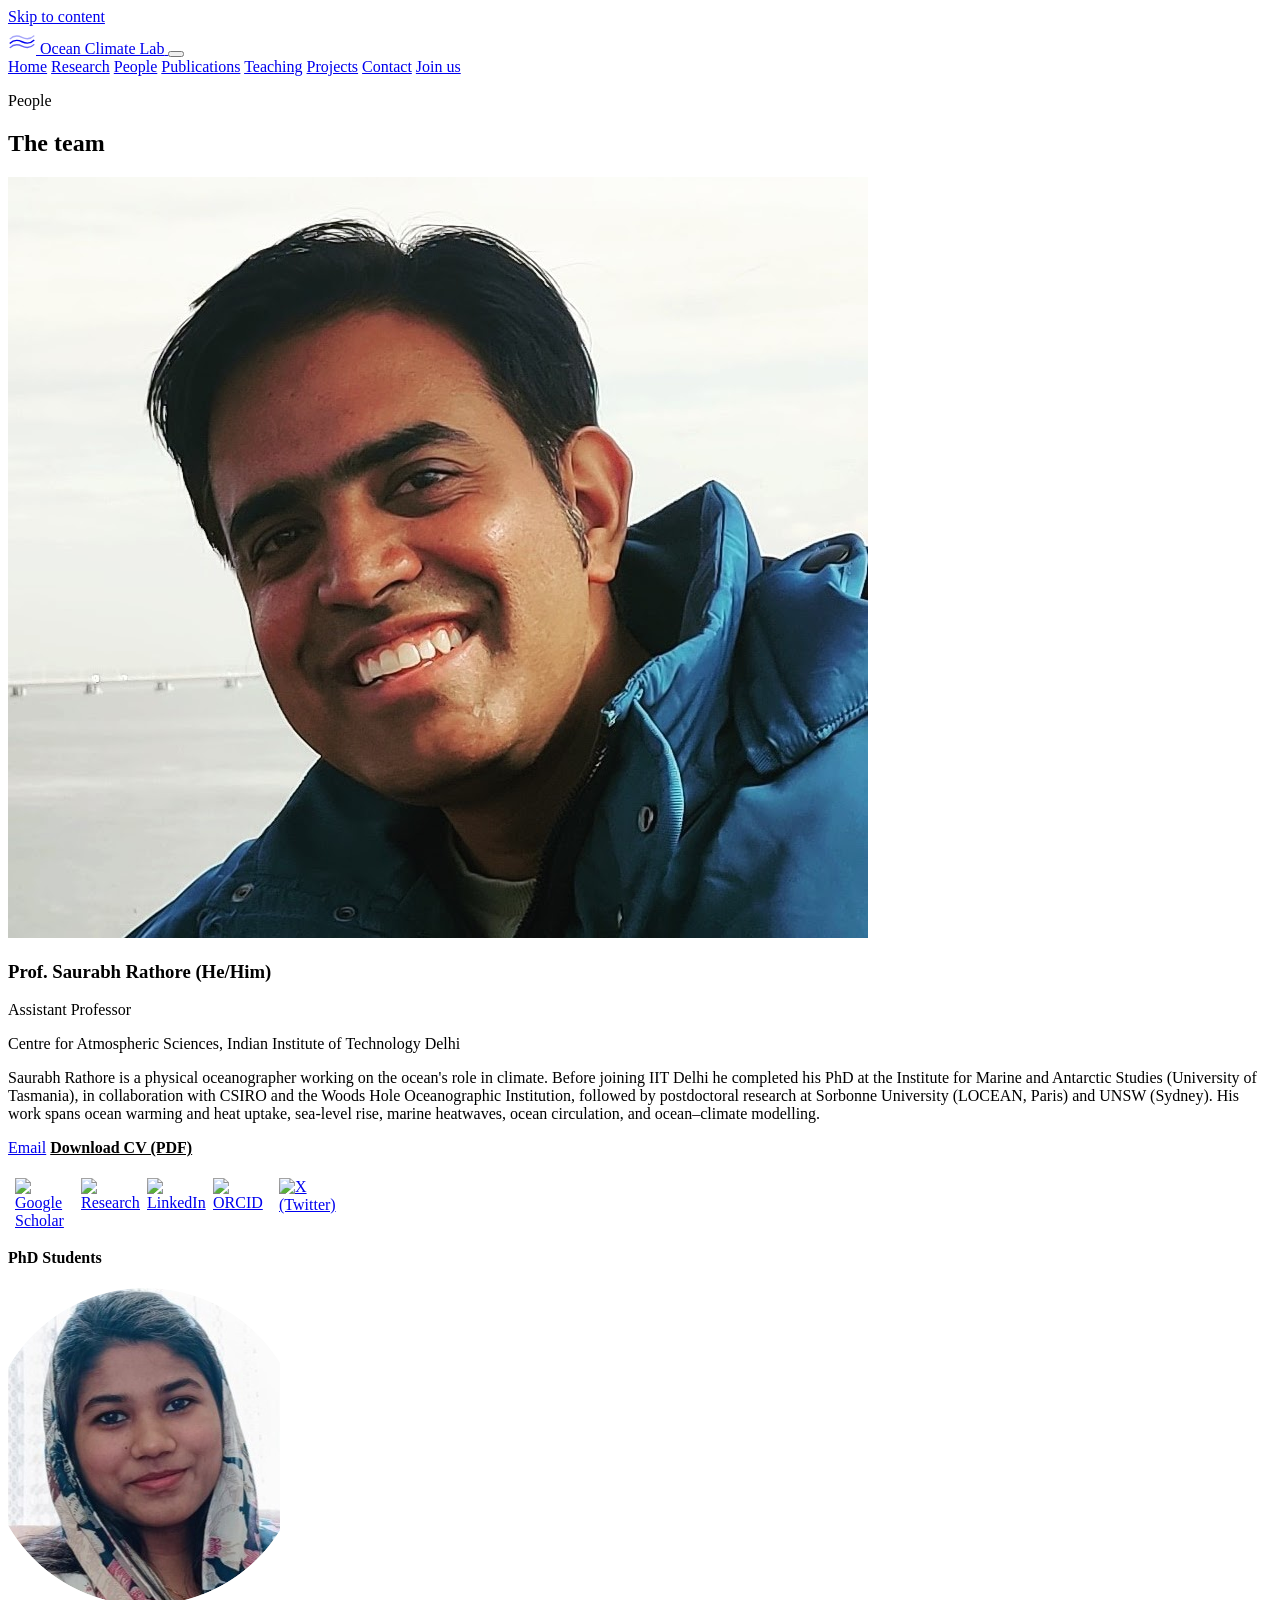
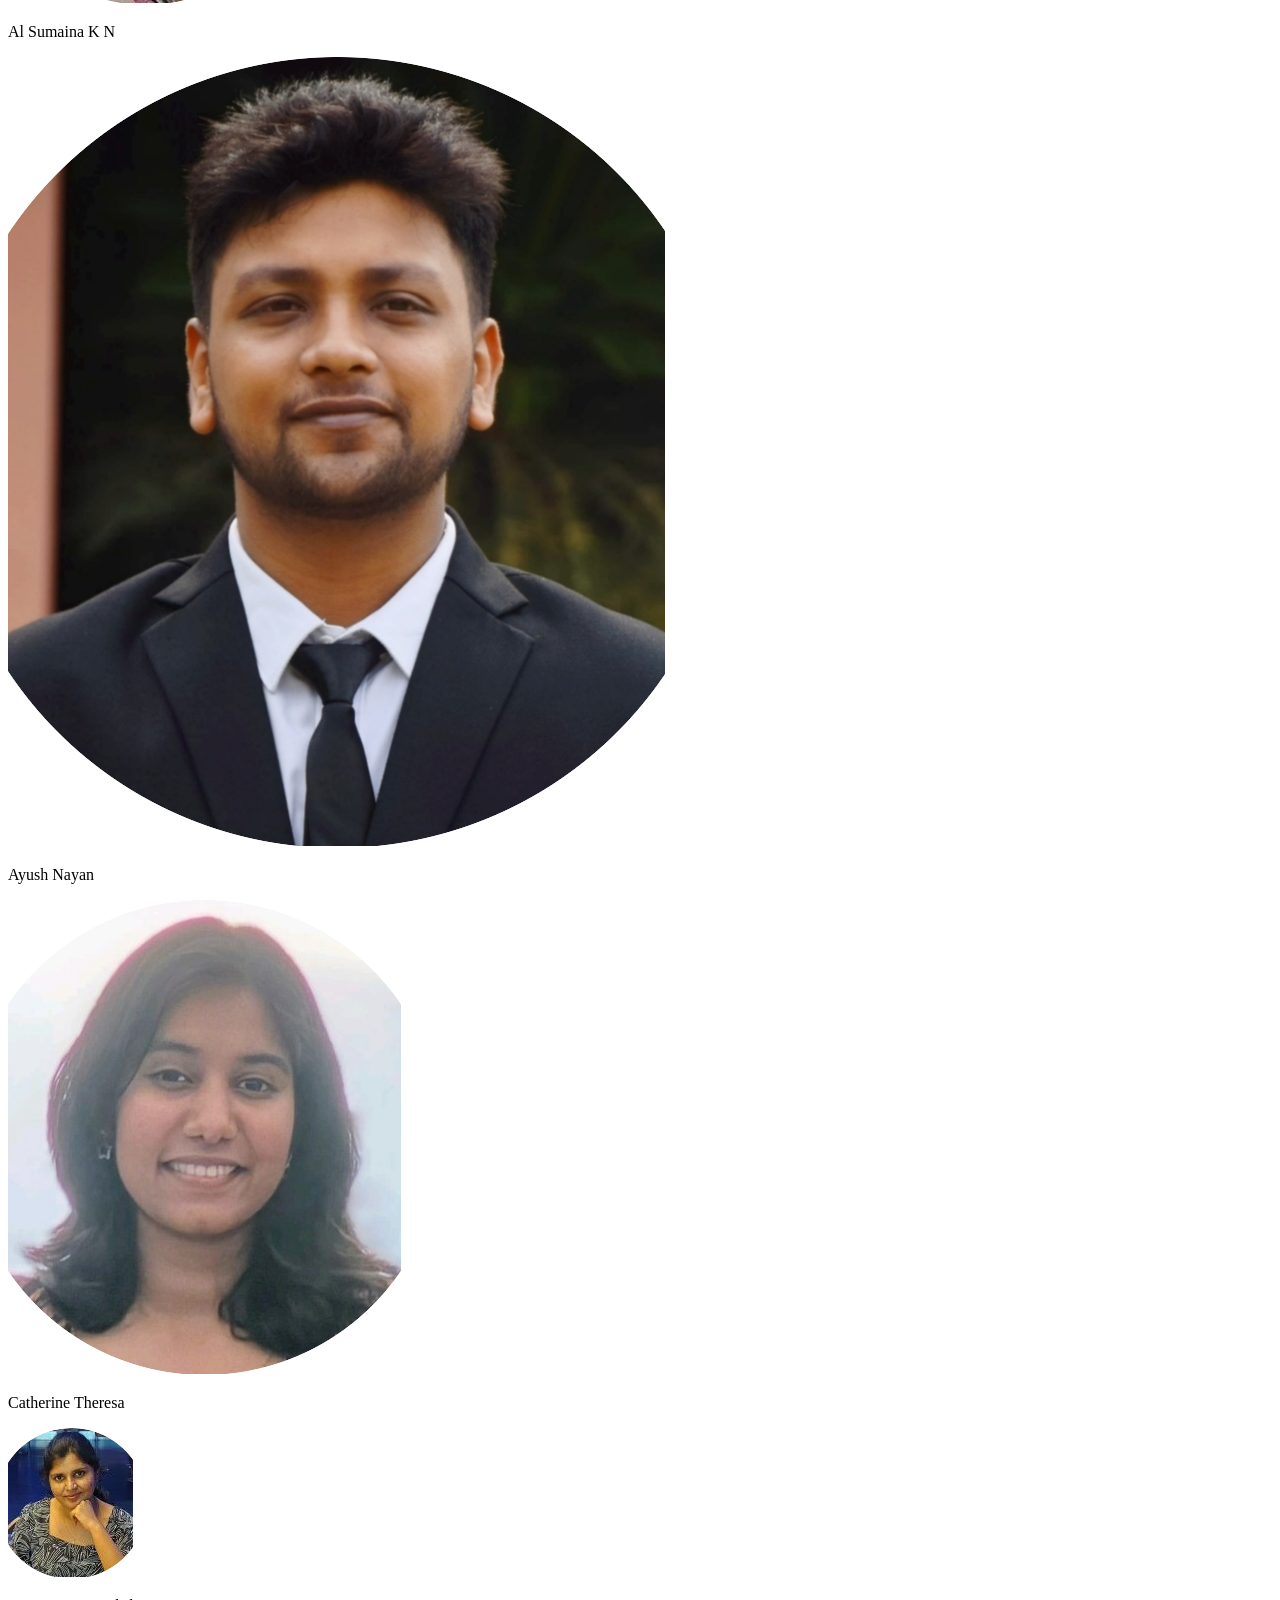
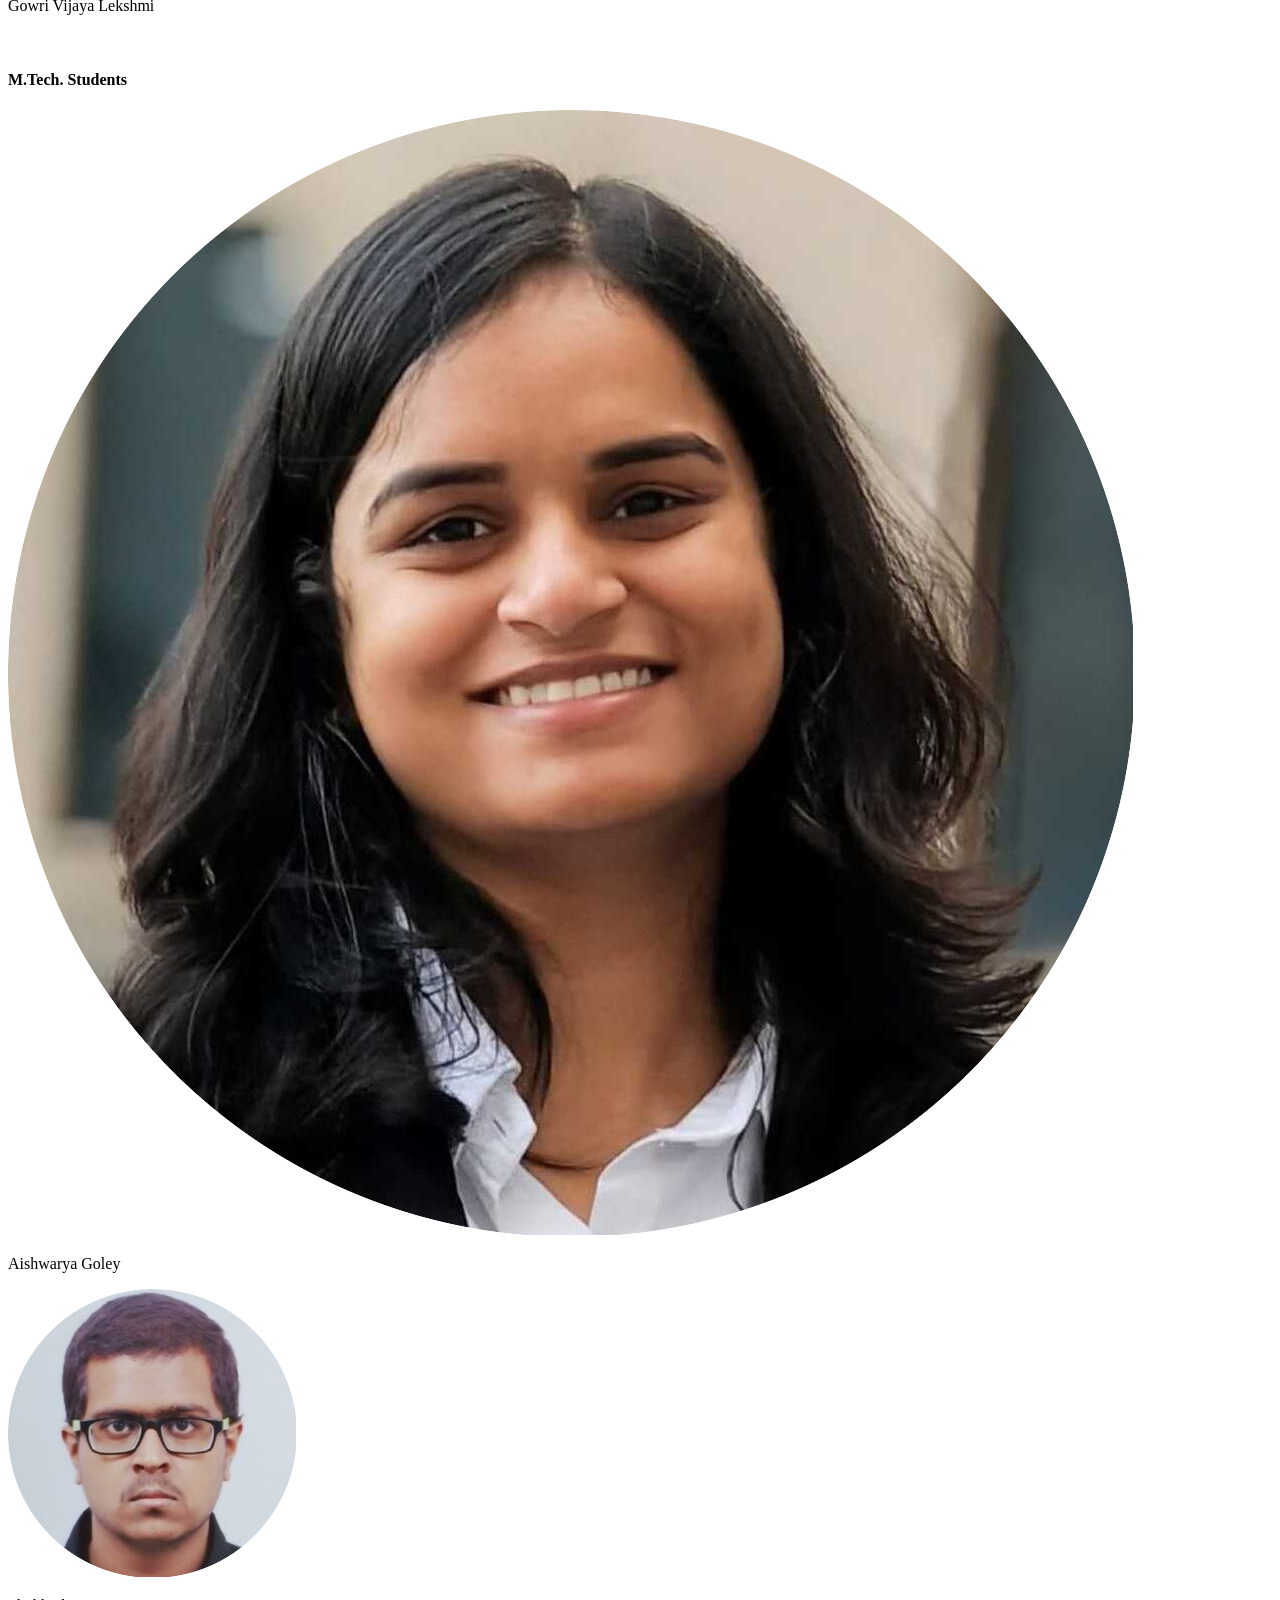
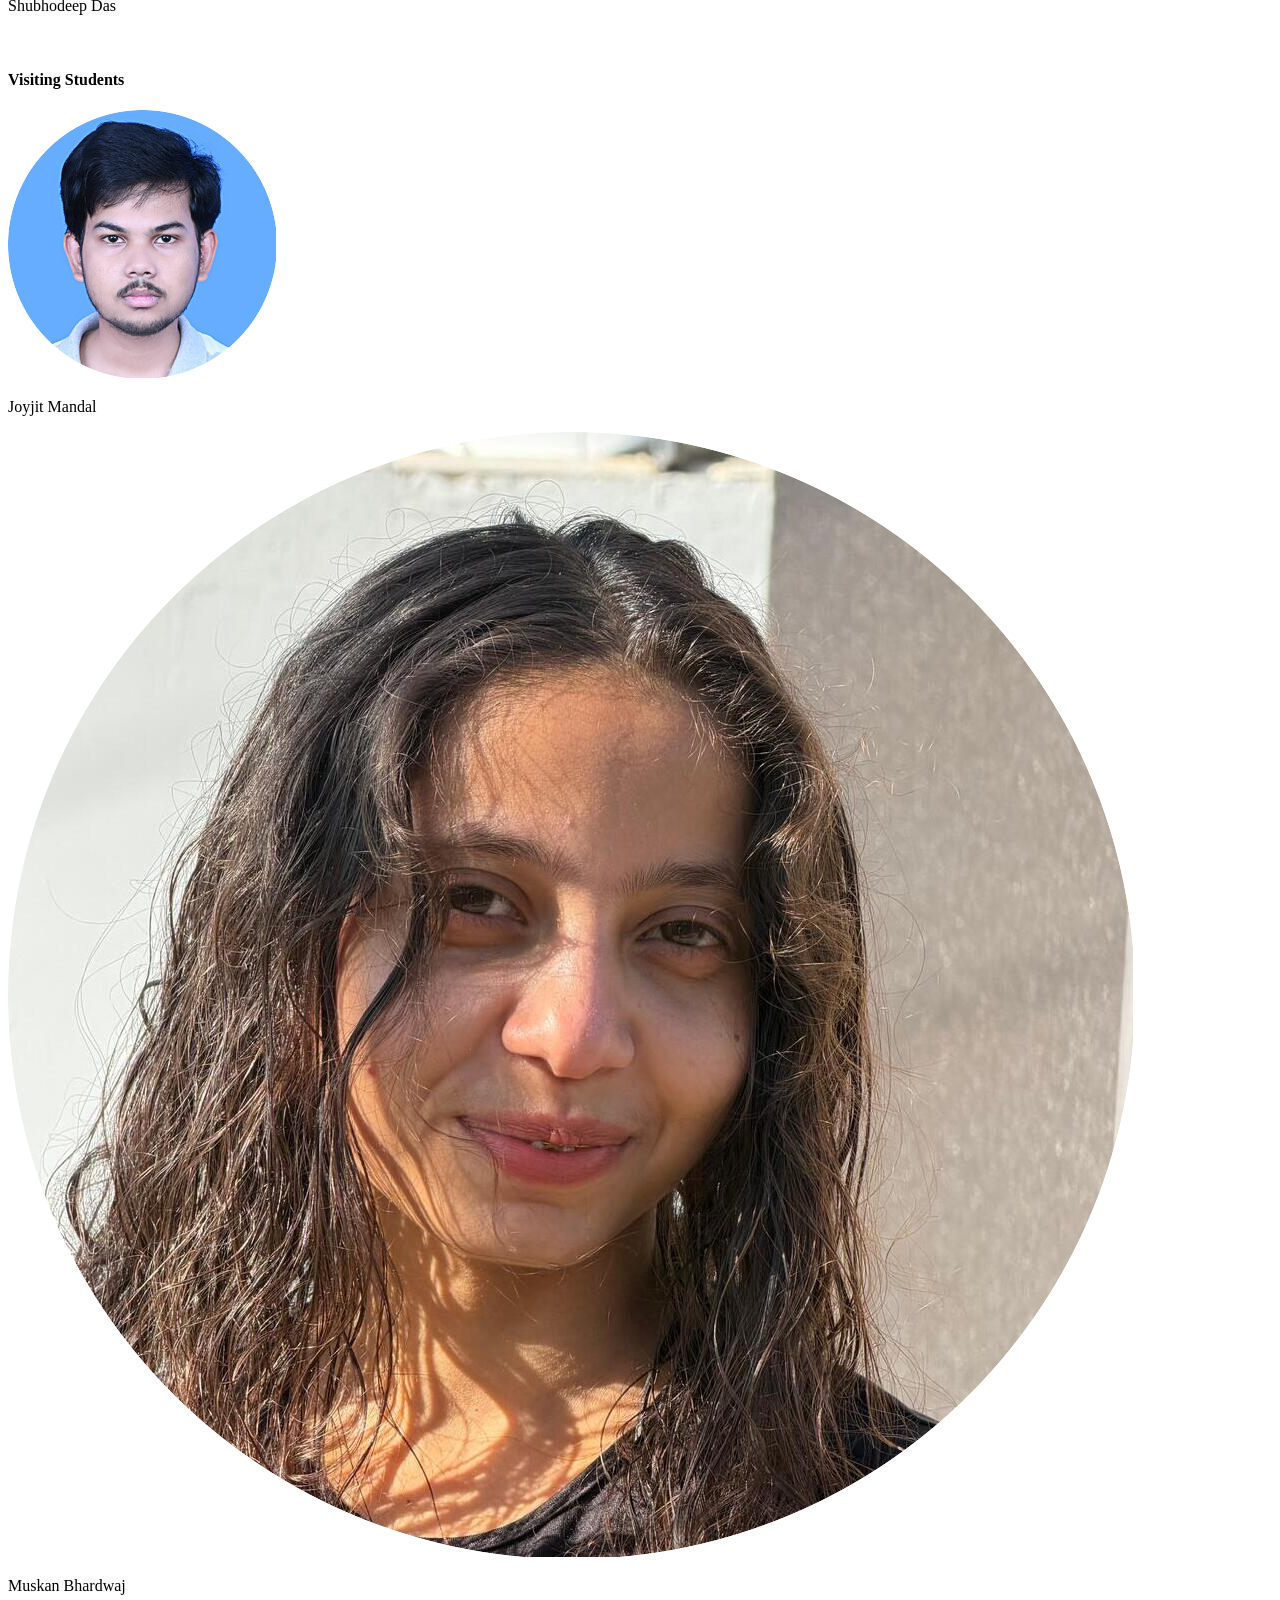
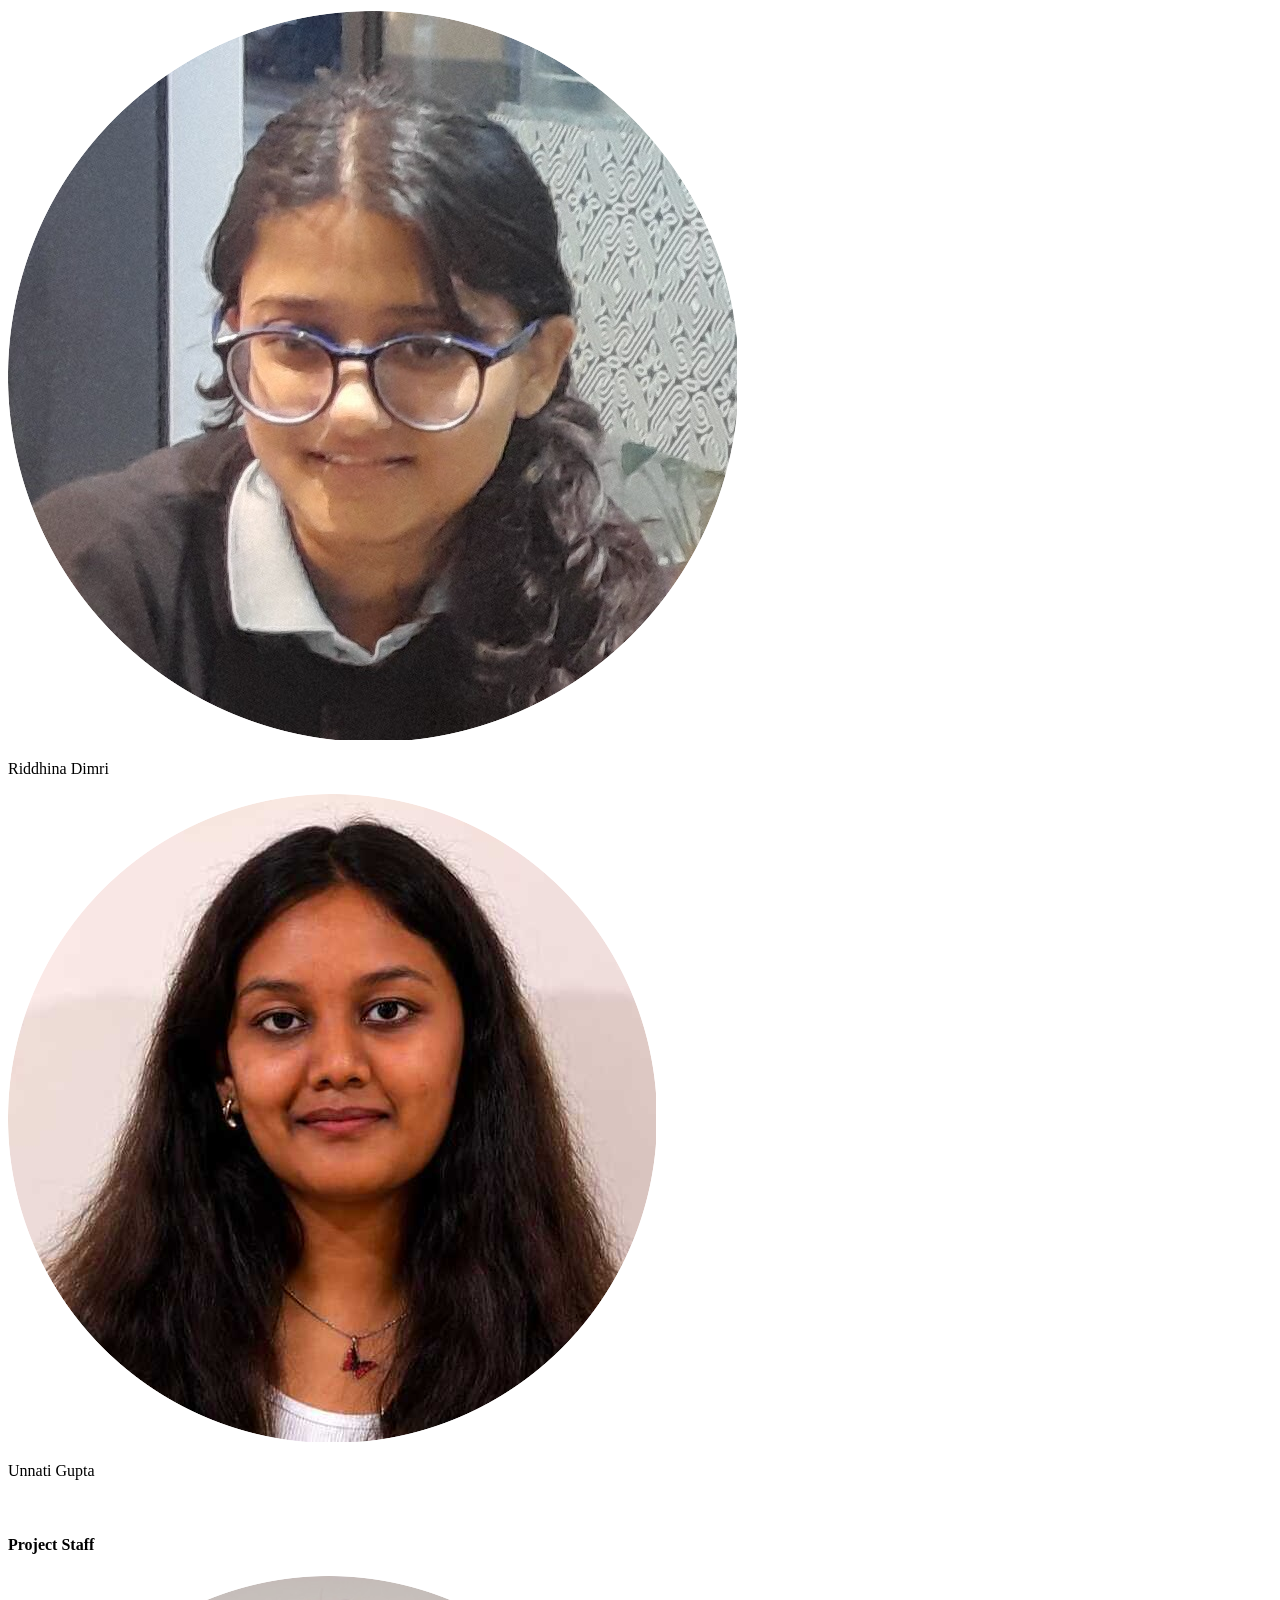
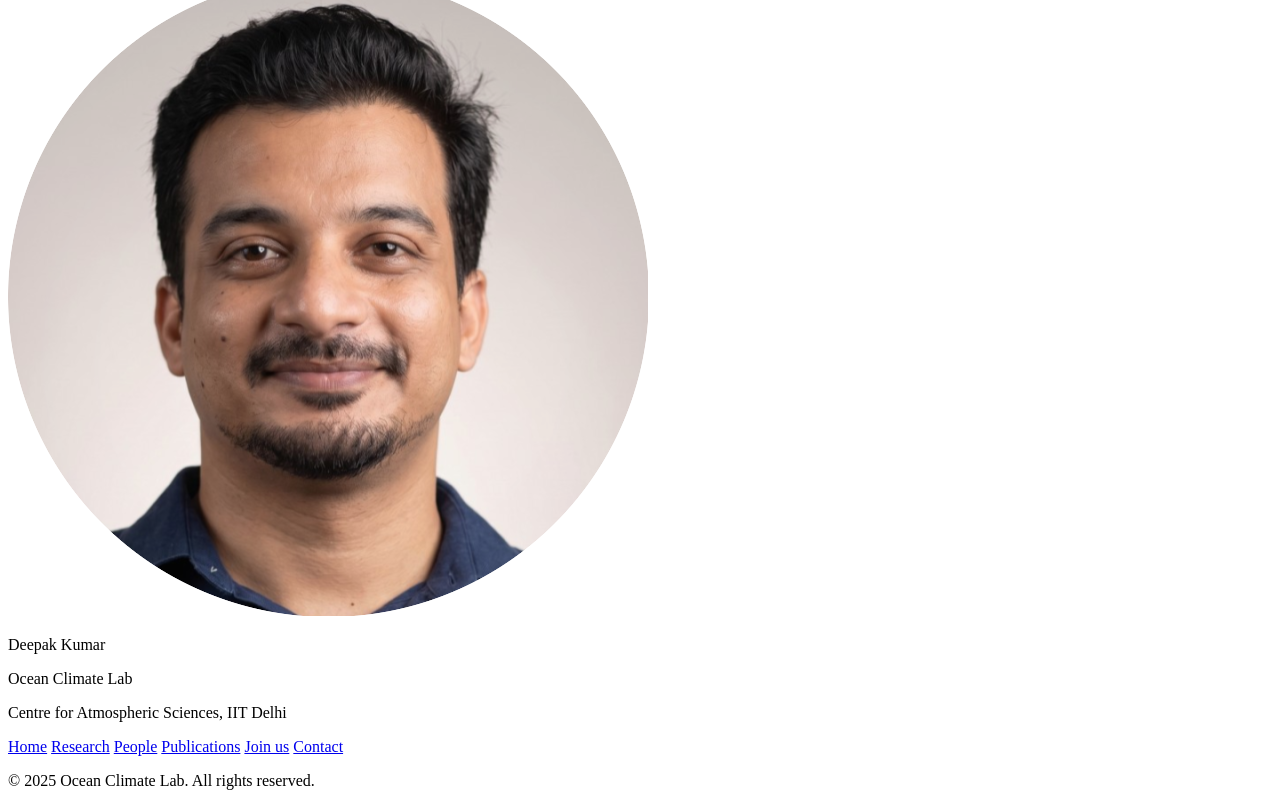
==== people.html @ 224e37ed "Update people.html" ====
<!DOCTYPE html>
<html lang="en">
<head>
  <meta charset="UTF-8" />
  <meta name="viewport" content="width=device-width, initial-scale=1.0" />
  <title>People — Ocean Climate Lab</title>
  <meta name="description" content="The Ocean Climate Lab at the Centre for Atmospheric Sciences, IIT Delhi, studies ocean warming, sea-level rise, circulation, marine heatwaves, and the ocean's role in a changing climate." />

  <!-- Social preview -->
  <meta property="og:title" content="Ocean Climate Lab" />
  <meta property="og:description" content="Studying the global ocean and its role in a changing climate." />
  <meta property="og:type" content="website" />

  <!-- Fonts -->
  <link rel="preconnect" href="https://fonts.googleapis.com" />
  <link rel="preconnect" href="https://fonts.gstatic.com" crossorigin />
  <link href="https://fonts.googleapis.com/css2?family=Space+Grotesk:wght@400;500;600;700&family=Inter:wght@400;500;600&family=Space+Mono:wght@400;700&display=swap" rel="stylesheet" />

  <link rel="stylesheet" href="style.css" />
  <script>document.documentElement.classList.add('js');</script>
  <style>
    /* PI social / research profile icons */
    .pi__social{ display:flex; flex-wrap:wrap; gap:10px; margin-top:14px; }
    .pi__social a{ width:42px; height:42px; border-radius:10px; border:1px solid var(--c-line);
      background:#fff; display:grid; place-items:center; padding:7px;
      transition:transform .15s ease, border-color .2s ease, box-shadow .2s ease; }
    .pi__social a:hover{ transform:translateY(-2px); border-color:var(--c-current);
      box-shadow:0 8px 18px -10px rgba(8,34,48,.45); }
    .pi__social img{ width:100%; height:100%; object-fit:contain; display:block; }
    .pill--cv{ background:var(--c-foam); border-color:var(--c-current); color:var(--c-ocean); font-weight:600; }
  </style>
</head>
<body>
  <a class="skip-link" href="#main">Skip to content</a>

  <!-- ============ NAV ============ -->
  <header class="nav" id="nav">
    <div class="nav__inner">
      <a class="brand" href="index.html" aria-label="Ocean Climate Lab home">
        <span class="brand__mark" aria-hidden="true">
          <svg viewBox="0 0 32 32" width="28" height="28">
            <path d="M2 20 Q8 14 16 18 T30 16" fill="none" stroke="currentColor" stroke-width="1.6"/>
            <path d="M2 25 Q8 19 16 23 T30 21" fill="none" stroke="currentColor" stroke-width="1.6" opacity="0.6"/>
            <path d="M2 15 Q8 9 16 13 T30 11" fill="none" stroke="currentColor" stroke-width="1.6" opacity="0.35"/>
          </svg>
        </span>
        <span class="brand__text">Ocean Climate Lab</span>
      </a>

      <button class="nav__toggle" id="navToggle" aria-expanded="false" aria-controls="navMenu" aria-label="Open menu">
        <span></span><span></span><span></span>
      </button>

      <nav class="nav__menu" id="navMenu" aria-label="Primary">
        <a href="index.html">Home</a>
        <a href="research.html">Research</a>
        <a href="people.html" class="is-active" aria-current="page">People</a>
        <a href="publications.html">Publications</a>
        <a href="teaching.html">Teaching</a>
        <a href="projects.html">Projects</a>
        <a href="contact.html">Contact</a>
        <a href="join.html" class="nav__cta">Join us</a>
      </nav>
    </div>
  </header>

  <main id="main">

    <!-- ============ PEOPLE ============ -->
    <section class="section" id="people">
      <div class="container">
        <div class="section__head reveal">
          <p class="eyebrow">People</p>
          <h2 class="section__title">The team</h2>
        </div>

        <!-- Principal Investigator -->
        <div class="pi reveal">
          <div class="pi__photo">
            <img src="images/Saurabh-Rathore.jpg" alt="Prof. Saurabh Rathore">
          </div>
          <div class="pi__body">
            <h3 class="pi__name">Prof. Saurabh Rathore <span class="pi__pronouns">(He/Him)</span></h3>
            <p class="pi__role">Assistant Professor</p>
            <p class="pi__aff">Centre for Atmospheric Sciences, Indian Institute of Technology Delhi</p>
            <p class="pi__bio">
              Saurabh Rathore is a physical oceanographer working on the ocean's role in climate.
              Before joining IIT Delhi he completed his PhD at the Institute for Marine and Antarctic
              Studies (University of Tasmania), in collaboration with CSIRO and the Woods Hole
              Oceanographic Institution, followed by postdoctoral research at Sorbonne University
              (LOCEAN, Paris) and UNSW (Sydney). His work spans ocean warming and heat uptake,
              sea-level rise, marine heatwaves, ocean circulation, and ocean–climate modelling.
            </p>
            <div class="pi__links">
              <a class="pill" href="mailto:srathore@iitd.ac.in">Email</a>
              <a class="pill pill--cv" href="Mycv/Saurabh-Rathore-CV.pdf" target="_blank" rel="noopener">Download CV (PDF)</a>
            </div>
            <div class="pi__social">
              <a href="https://scholar.google.com/citations?user=Mov2n_oAAAAJ&amp;hl=en" target="_blank" rel="noopener" title="Google Scholar" aria-label="Google Scholar"><img src="logos/google-scholar.png" alt="Google Scholar"></a>
              <a href="https://www.researchgate.net/profile/Saurabh-Rathore-2" target="_blank" rel="noopener" title="ResearchGate" aria-label="ResearchGate"><img src="logos/researchgate.png" alt="ResearchGate"></a>
              <a href="https://www.linkedin.com/in/saurabh-rathore-08287579/" target="_blank" rel="noopener" title="LinkedIn" aria-label="LinkedIn"><img src="logos/linkedin.jpg" alt="LinkedIn"></a>
              <a href="https://orcid.org/0000-0001-6677-6838" target="_blank" rel="noopener" title="ORCID" aria-label="ORCID"><img src="logos/orcid.png" alt="ORCID"></a>
              <a href="https://x.com/Saurabh_climate" target="_blank" rel="noopener" title="X (Twitter)" aria-label="X (Twitter)"><img src="logos/twitter.png" alt="X (Twitter)"></a>
            </div>
          </div>
        </div>

        <!-- ====== PhD students ====== -->
        <div class="people-group reveal">
          <h4 class="people-group__title">PhD Students</h4>
          <div class="member-grid">
            <article class="member">
              <div class="member__photo"><img src="images/Al-Sumaina-KN.png" alt="Al Sumaina K N"></div>
              <p class="member__name">Al Sumaina K N</p>
            </article>
            <article class="member">
              <div class="member__photo"><img src="images/Ayush-Nayan.png" alt="Ayush Nayan"></div>
              <p class="member__name">Ayush Nayan</p>
            </article>
            <article class="member">
              <div class="member__photo"><img src="images/Catherine-Theresa.png" alt="Catherine Theresa"></div>
              <p class="member__name">Catherine Theresa</p>
            </article>
            <article class="member">
              <div class="member__photo"><img src="images/Gowri-Vijaya-Lekshmi.png" alt="Gowri Vijaya Lekshmi"></div>
              <p class="member__name">Gowri Vijaya Lekshmi</p>
            </article>
          </div>
        </div>

        <!-- ====== M.Tech. students ====== -->
        <div class="people-group reveal" style="margin-top: clamp(2.5rem, 5vw, 3.5rem);">
          <h4 class="people-group__title">M.Tech. Students</h4>
          <div class="member-grid">
            <article class="member">
              <div class="member__photo"><img src="images/Aishwarya-Goley.png" alt="Aishwarya Goley"></div>
              <p class="member__name">Aishwarya Goley</p>
            </article>
            <article class="member">
              <div class="member__photo"><img src="images/Shubhodeep-Das.png" alt="Shubhodeep Das"></div>
              <p class="member__name">Shubhodeep Das</p>
            </article>
          </div>
        </div>

        <!-- ====== Visiting ====== -->
        <div class="people-group reveal" style="margin-top: clamp(2.5rem, 5vw, 3.5rem);">
          <h4 class="people-group__title">Visiting Students</h4>
          <div class="member-grid">
            <article class="member">
              <div class="member__photo"><img src="images/Joyjit-Mandal.png" alt="Joyjit Mandal"></div>
              <p class="member__name">Joyjit Mandal</p>
            </article>
            <article class="member">
              <div class="member__photo"><img src="images/Muskan-Bhardwaj.png" alt="Muskan"></div>
              <p class="member__name">Muskan Bhardwaj</p>
            </article>
            <article class="member">
              <div class="member__photo"><img src="images/Riddhina-Dimri.png" alt="Riddhina Dimri"></div>
              <p class="member__name">Riddhina Dimri</p>
            </article>
            <article class="member">
              <div class="member__photo"><img src="images/Unnati-Gupta.png" alt="Unnati Gupta"></div>
              <p class="member__name">Unnati Gupta</p>
            </article>
          </div>
        </div>

        <!-- ====== Project staff ====== -->
        <div class="people-group reveal" style="margin-top: clamp(2.5rem, 5vw, 3.5rem);">
          <h4 class="people-group__title">Project Staff</h4>
          <div class="member-grid">
            <article class="member">
              <div class="member__photo"><img src="images/Deepak-Kumar.png" alt="Deepak Kumar"></div>
              <p class="member__name">Deepak Kumar</p>
            </article>
          </div>
        </div>
      </div>
    </section>
  </main>

  <!-- ============ FOOTER ============ -->
  <footer class="footer">
    <div class="container footer__inner">
      <div class="footer__brand">
        <span class="brand__text">Ocean Climate Lab</span>
        <p>Centre for Atmospheric Sciences, IIT Delhi</p>
      </div>
      <nav class="footer__links" aria-label="Footer">
        <a href="index.html">Home</a>
        <a href="research.html">Research</a>
        <a href="people.html">People</a>
        <a href="publications.html">Publications</a>
        <a href="join.html">Join us</a>
        <a href="contact.html">Contact</a>
      </nav>
    </div>
    <div class="container footer__legal">
      <p>&copy; <span id="year">2025</span> Ocean Climate Lab. All rights reserved.</p>
    </div>
  </footer>

  <script src="script.js"></script>
</body>
</html>
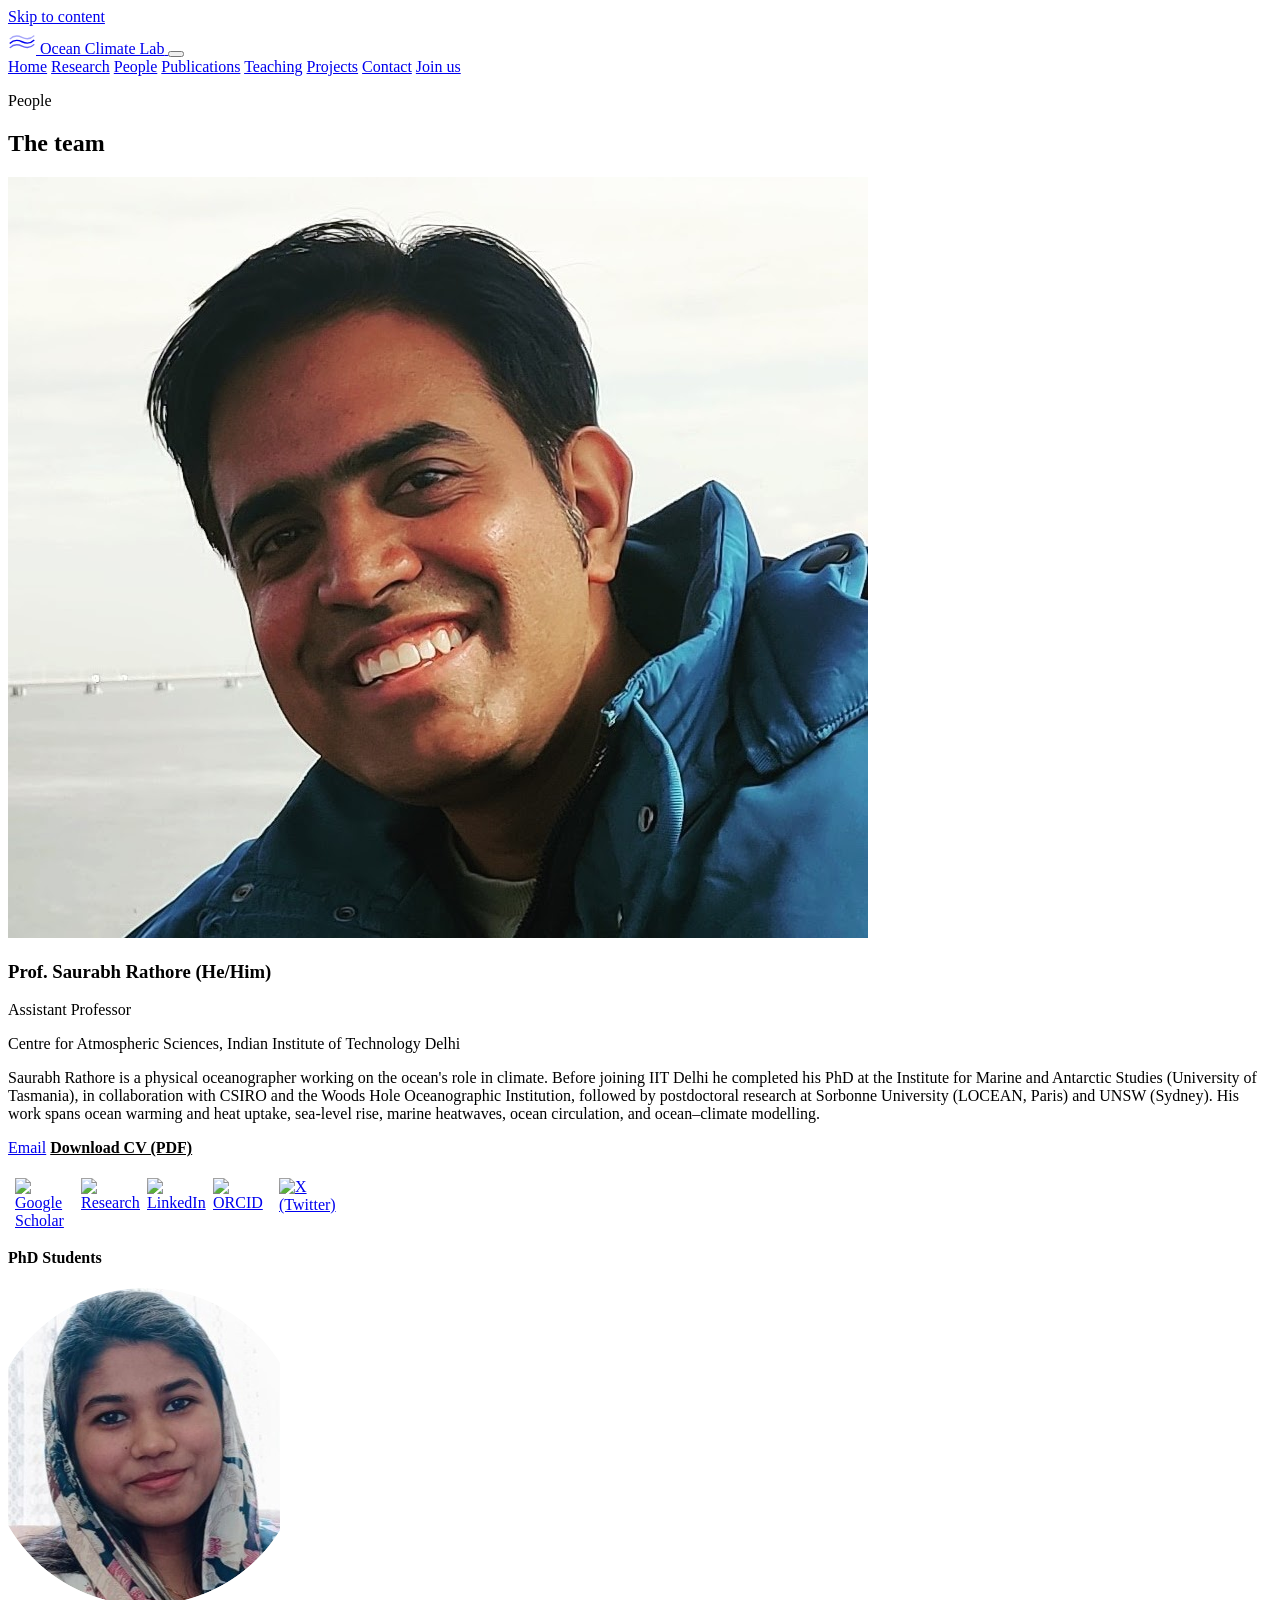
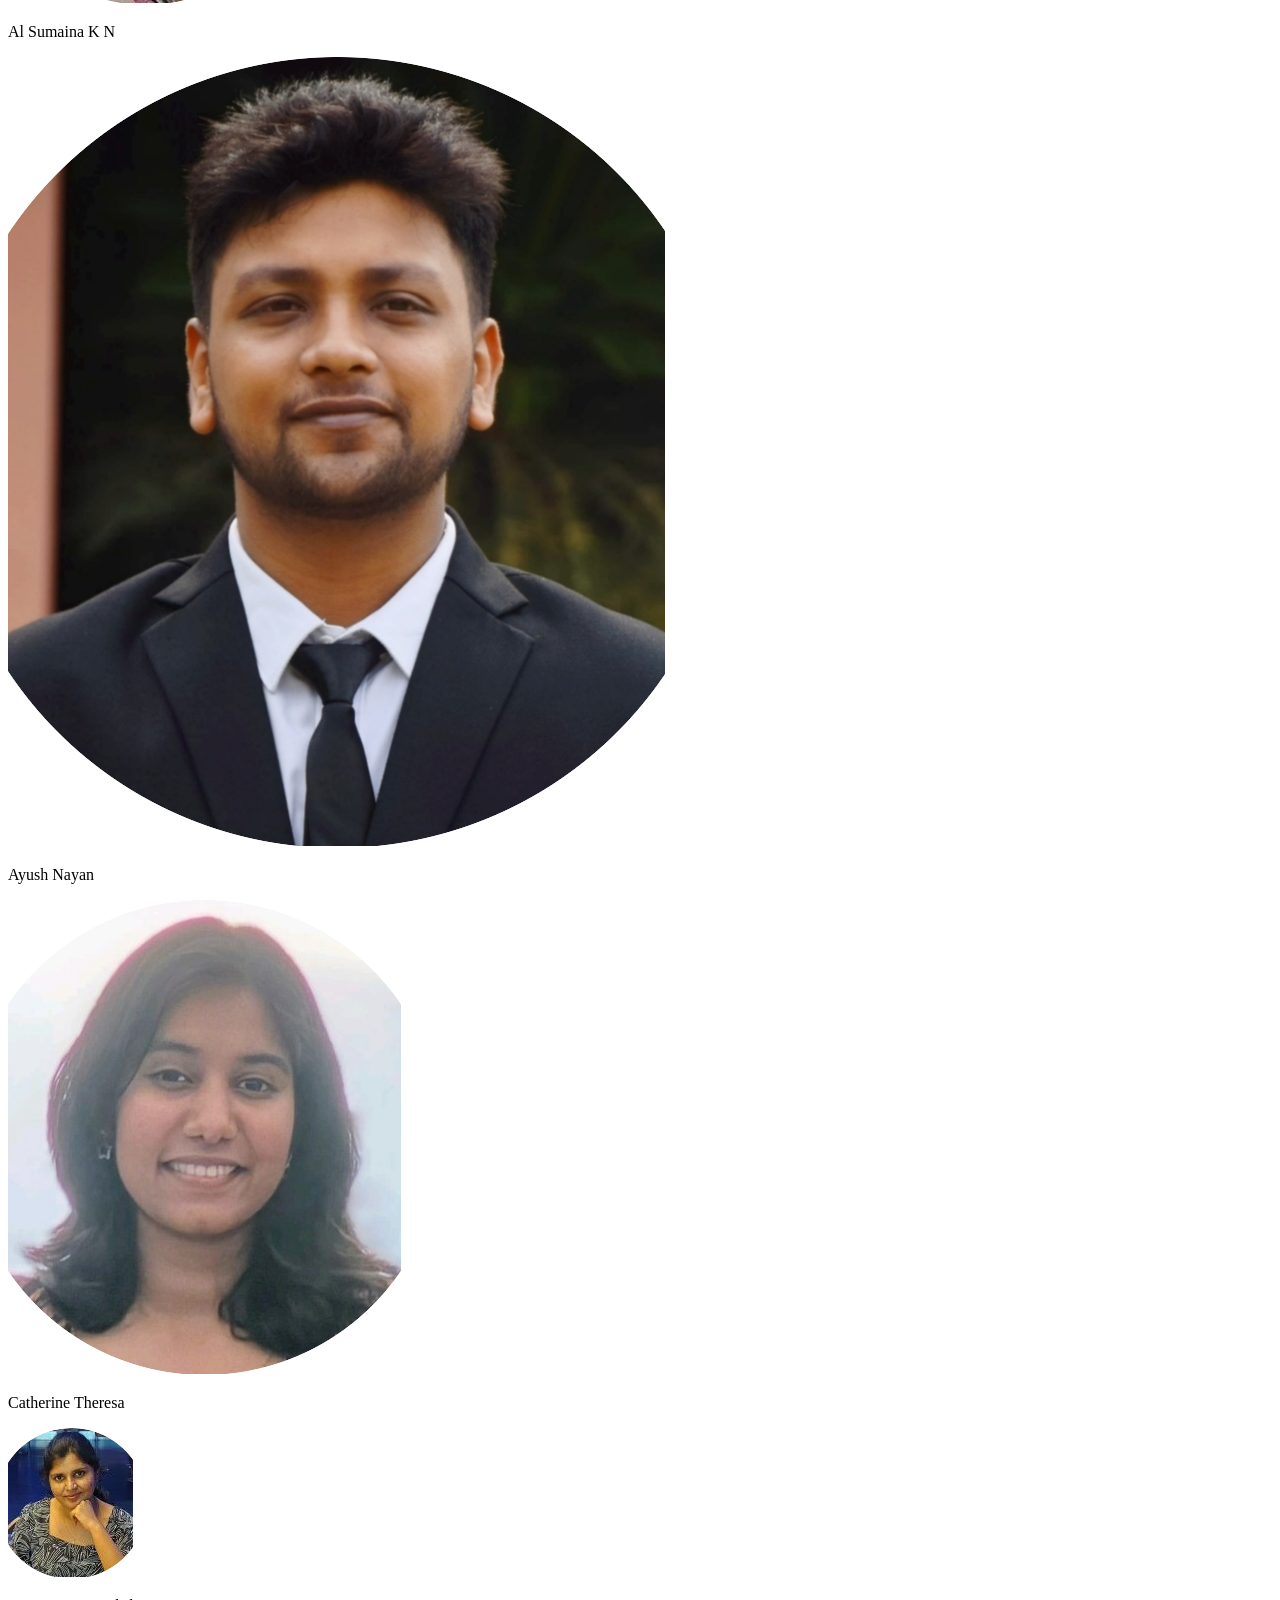
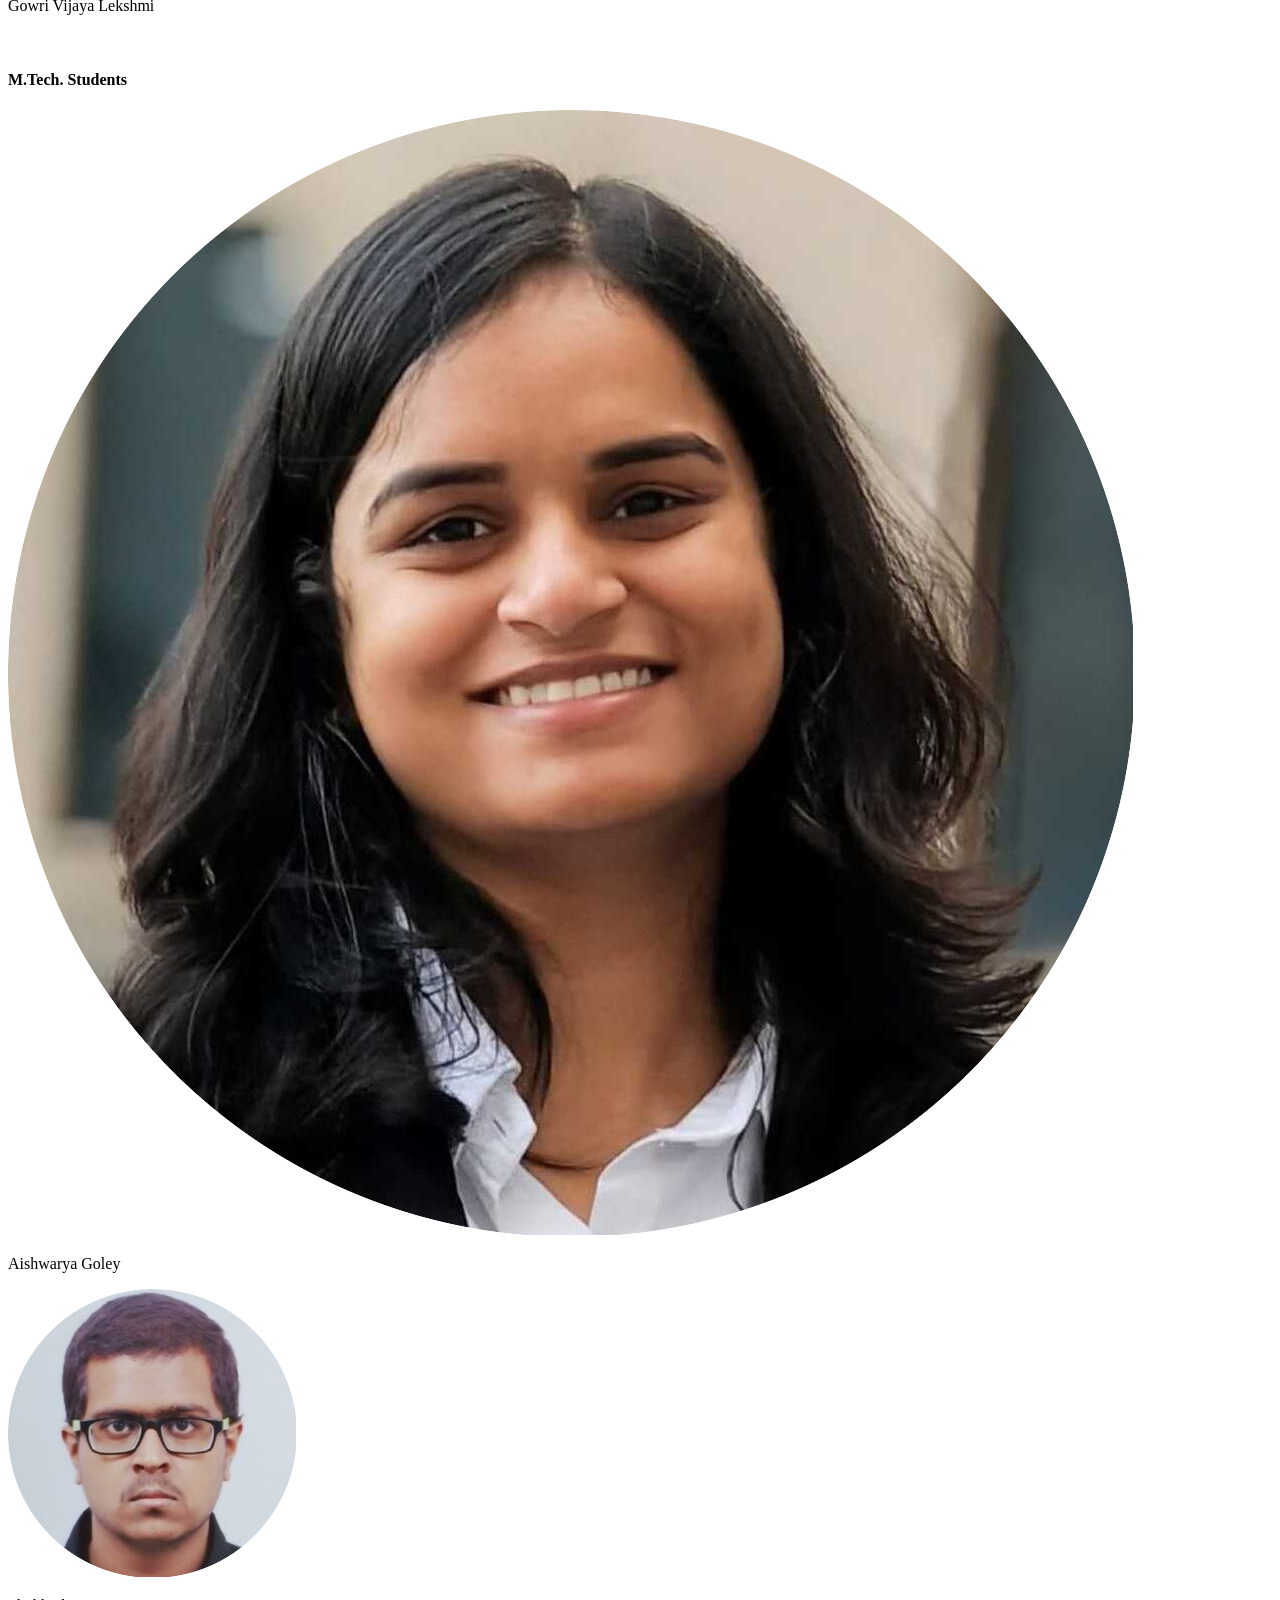
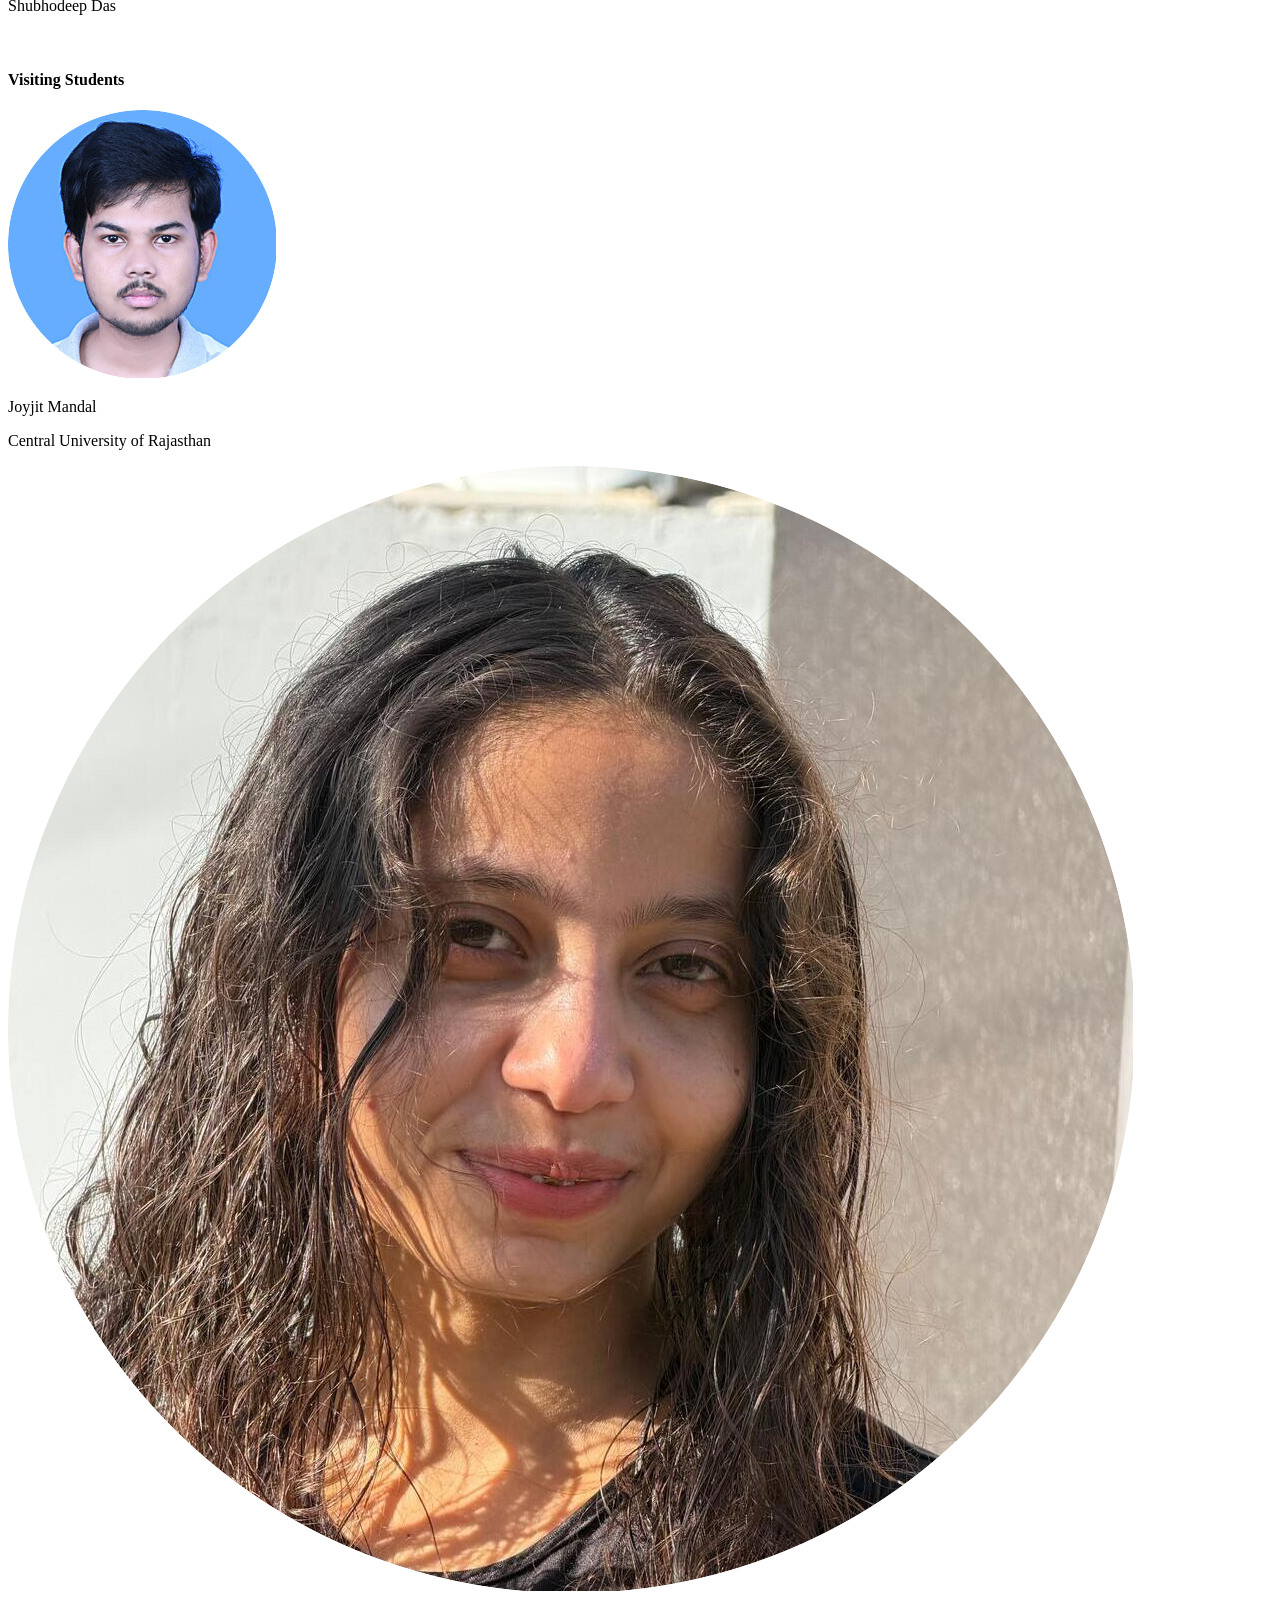
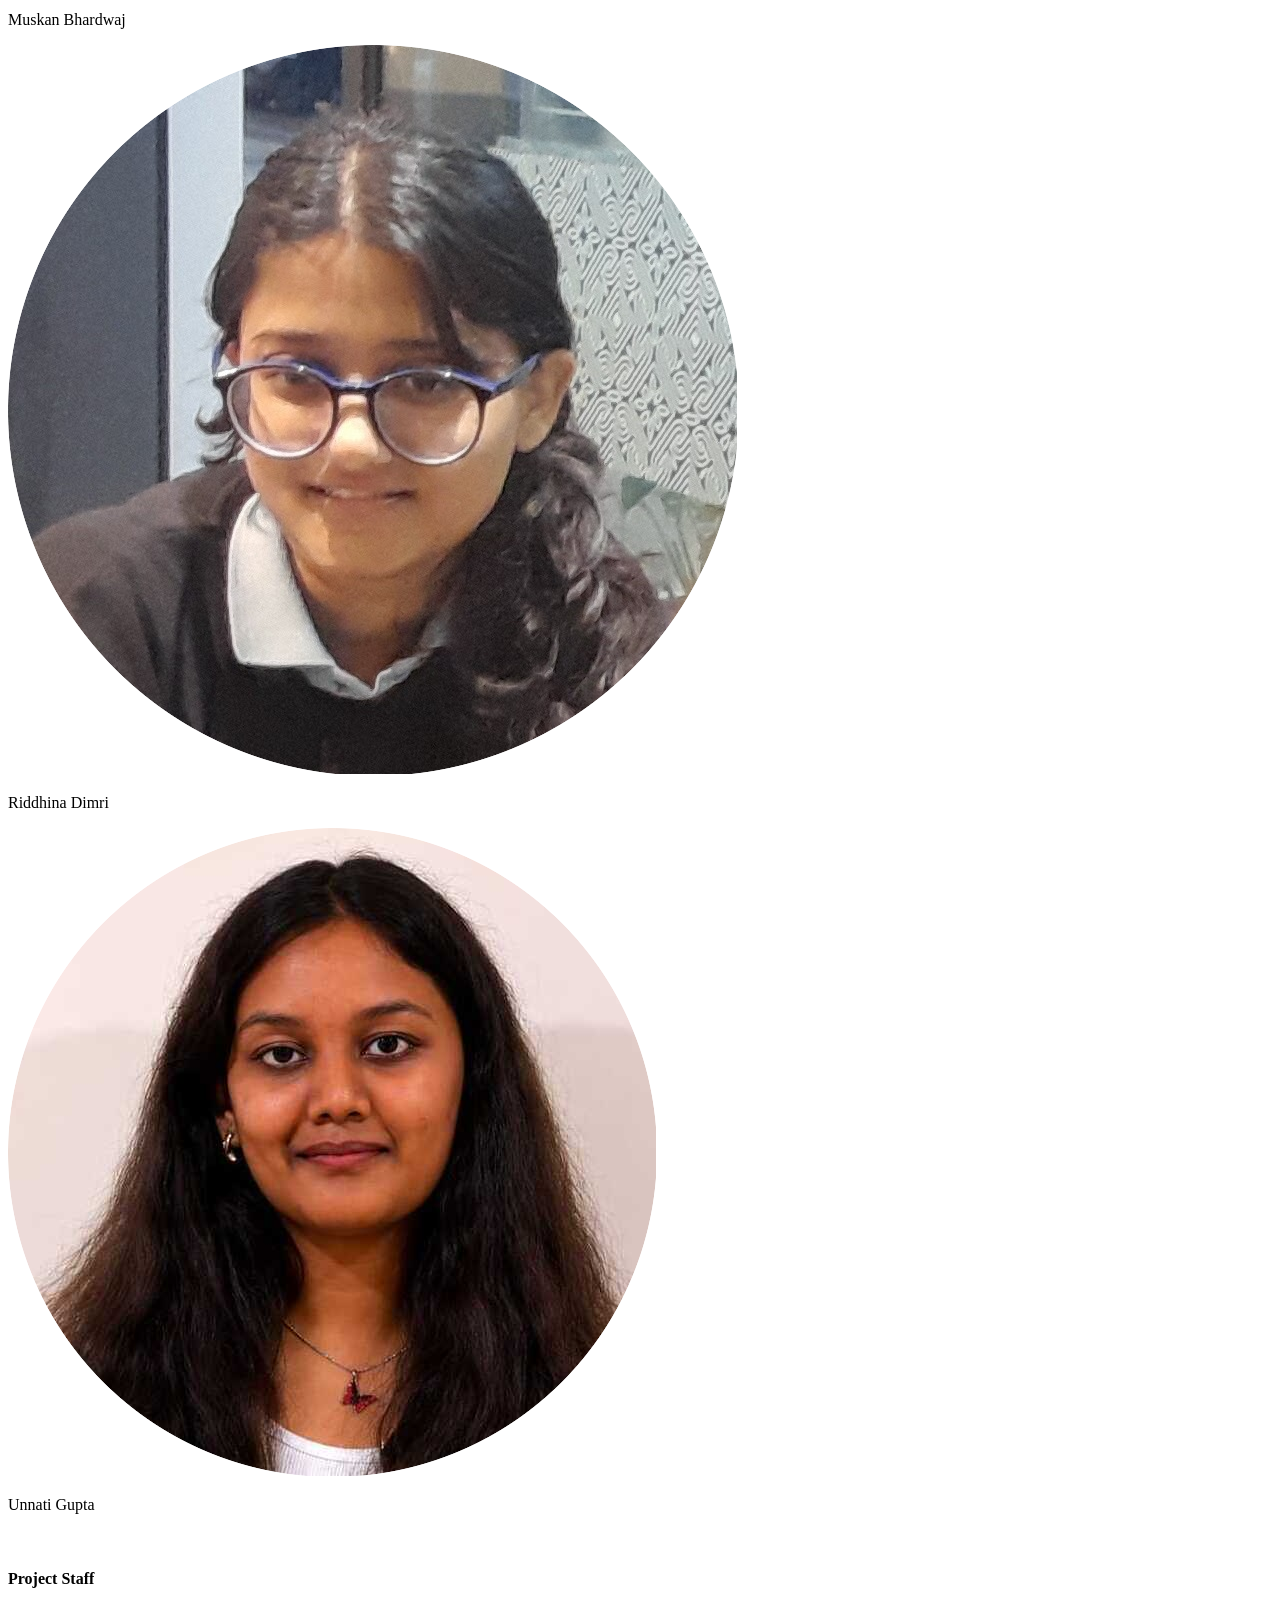
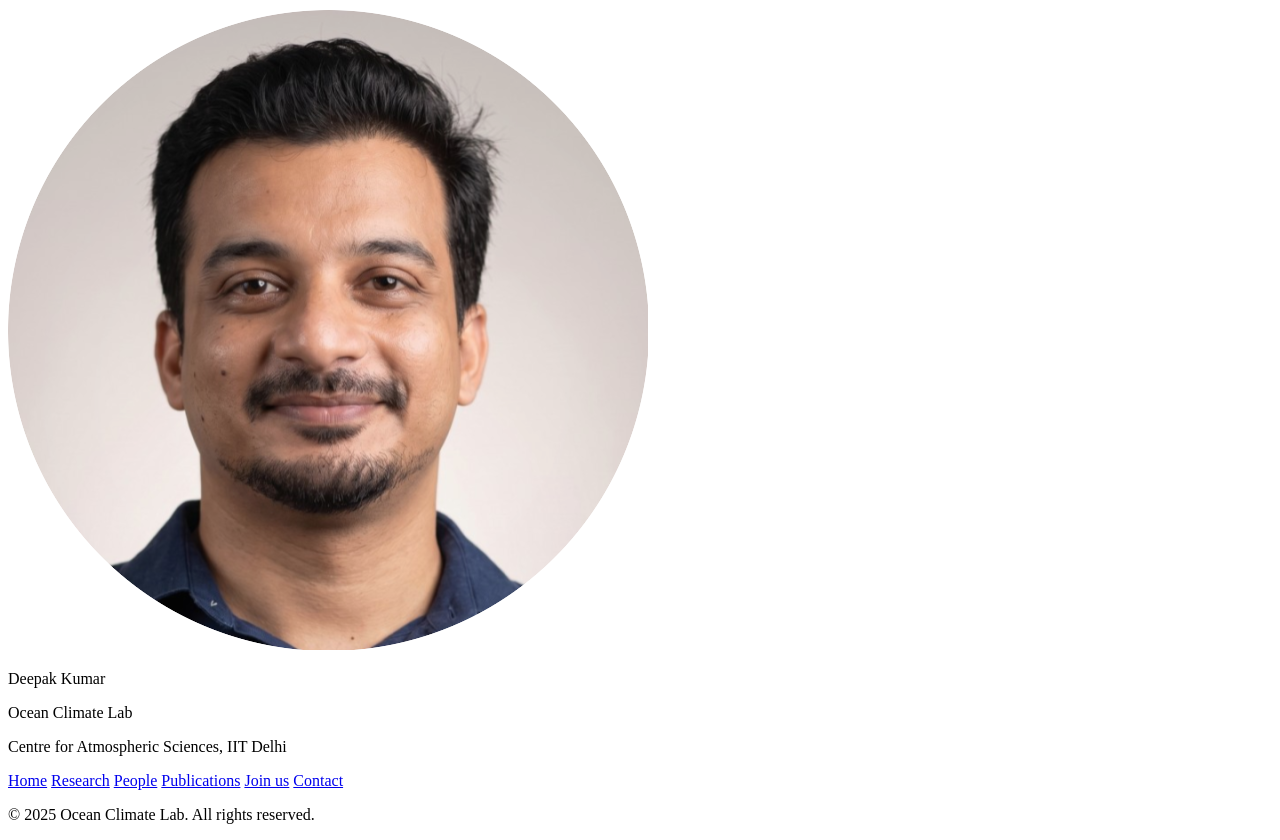
==== commit 44419fcf: "Update people.html" ====
--- a/people.html
+++ b/people.html
@@ -150,6 +150,7 @@
             <article class="member">
               <div class="member__photo"><img src="images/Joyjit-Mandal.png" alt="Joyjit Mandal"></div>
               <p class="member__name">Joyjit Mandal</p>
+              <p class="member__aff">Central University of Rajasthan</p>
             </article>
             <article class="member">
               <div class="member__photo"><img src="images/Muskan-Bhardwaj.png" alt="Muskan"></div>
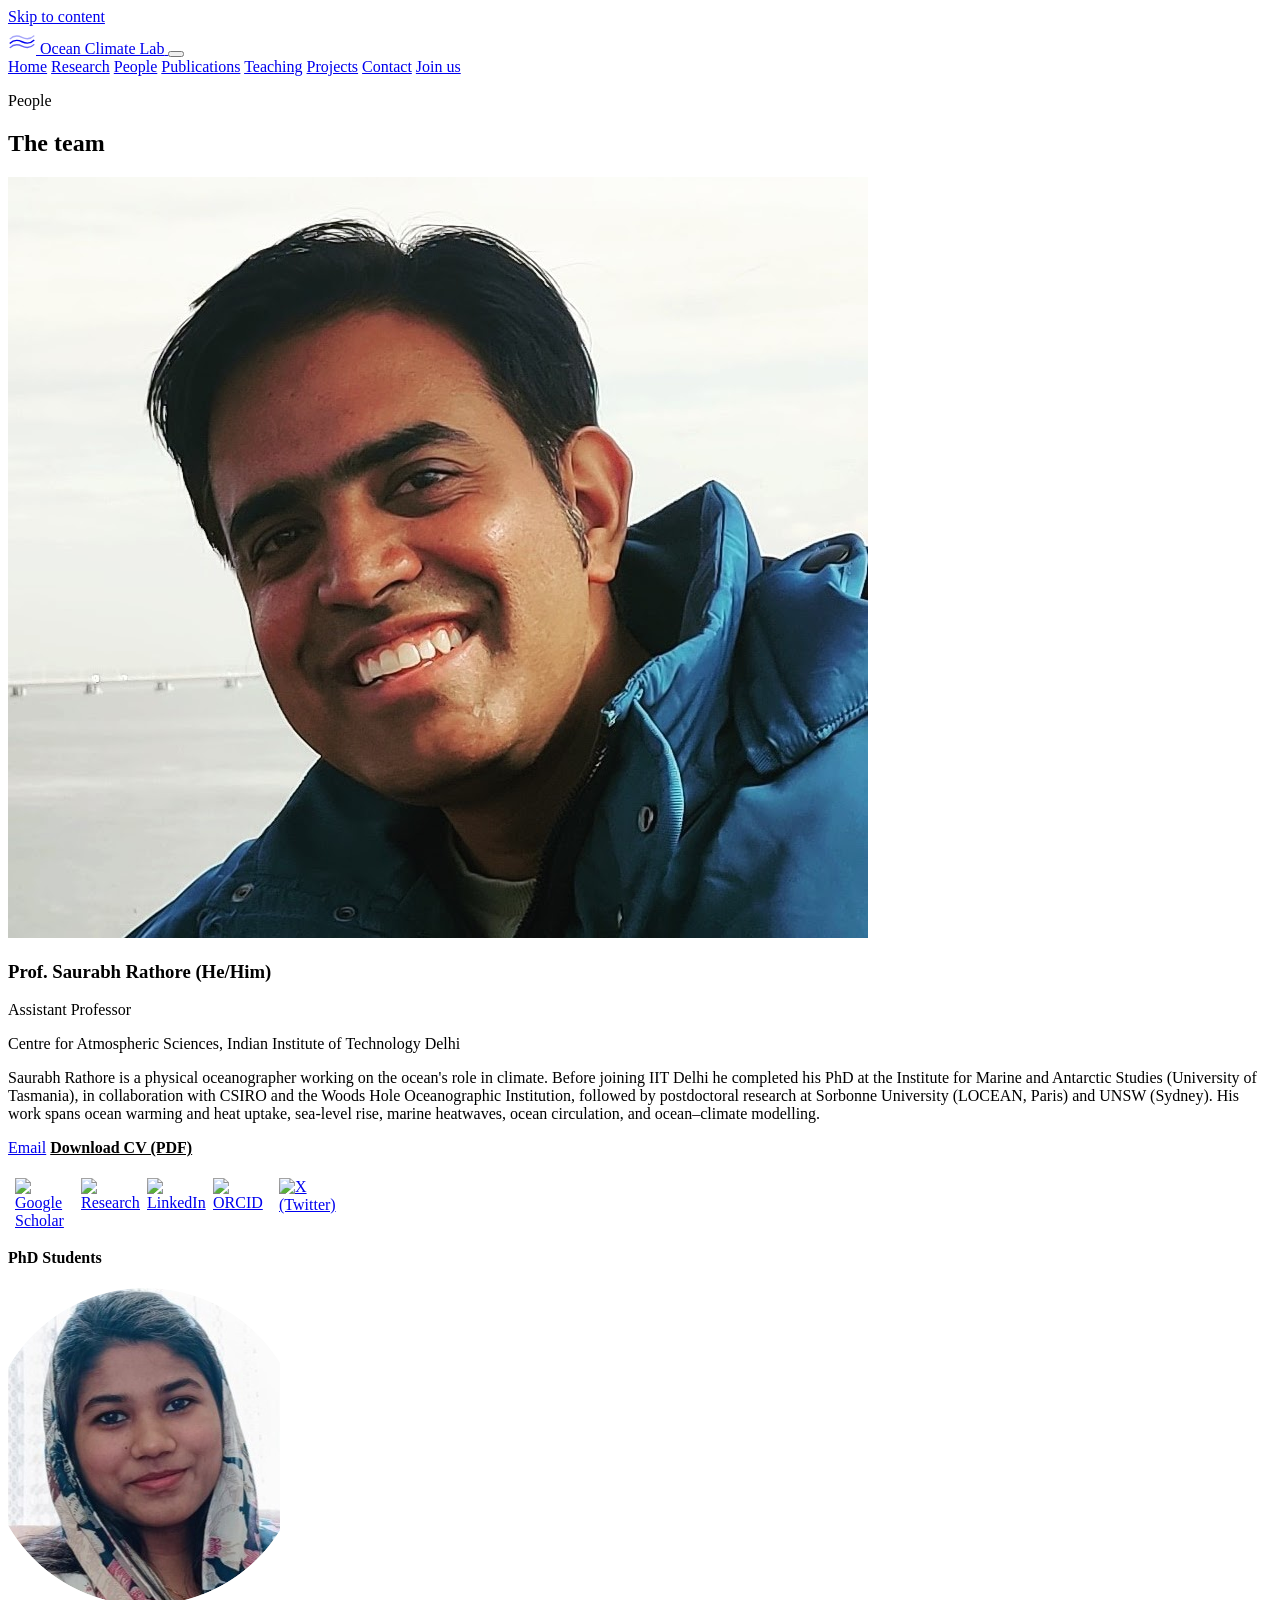
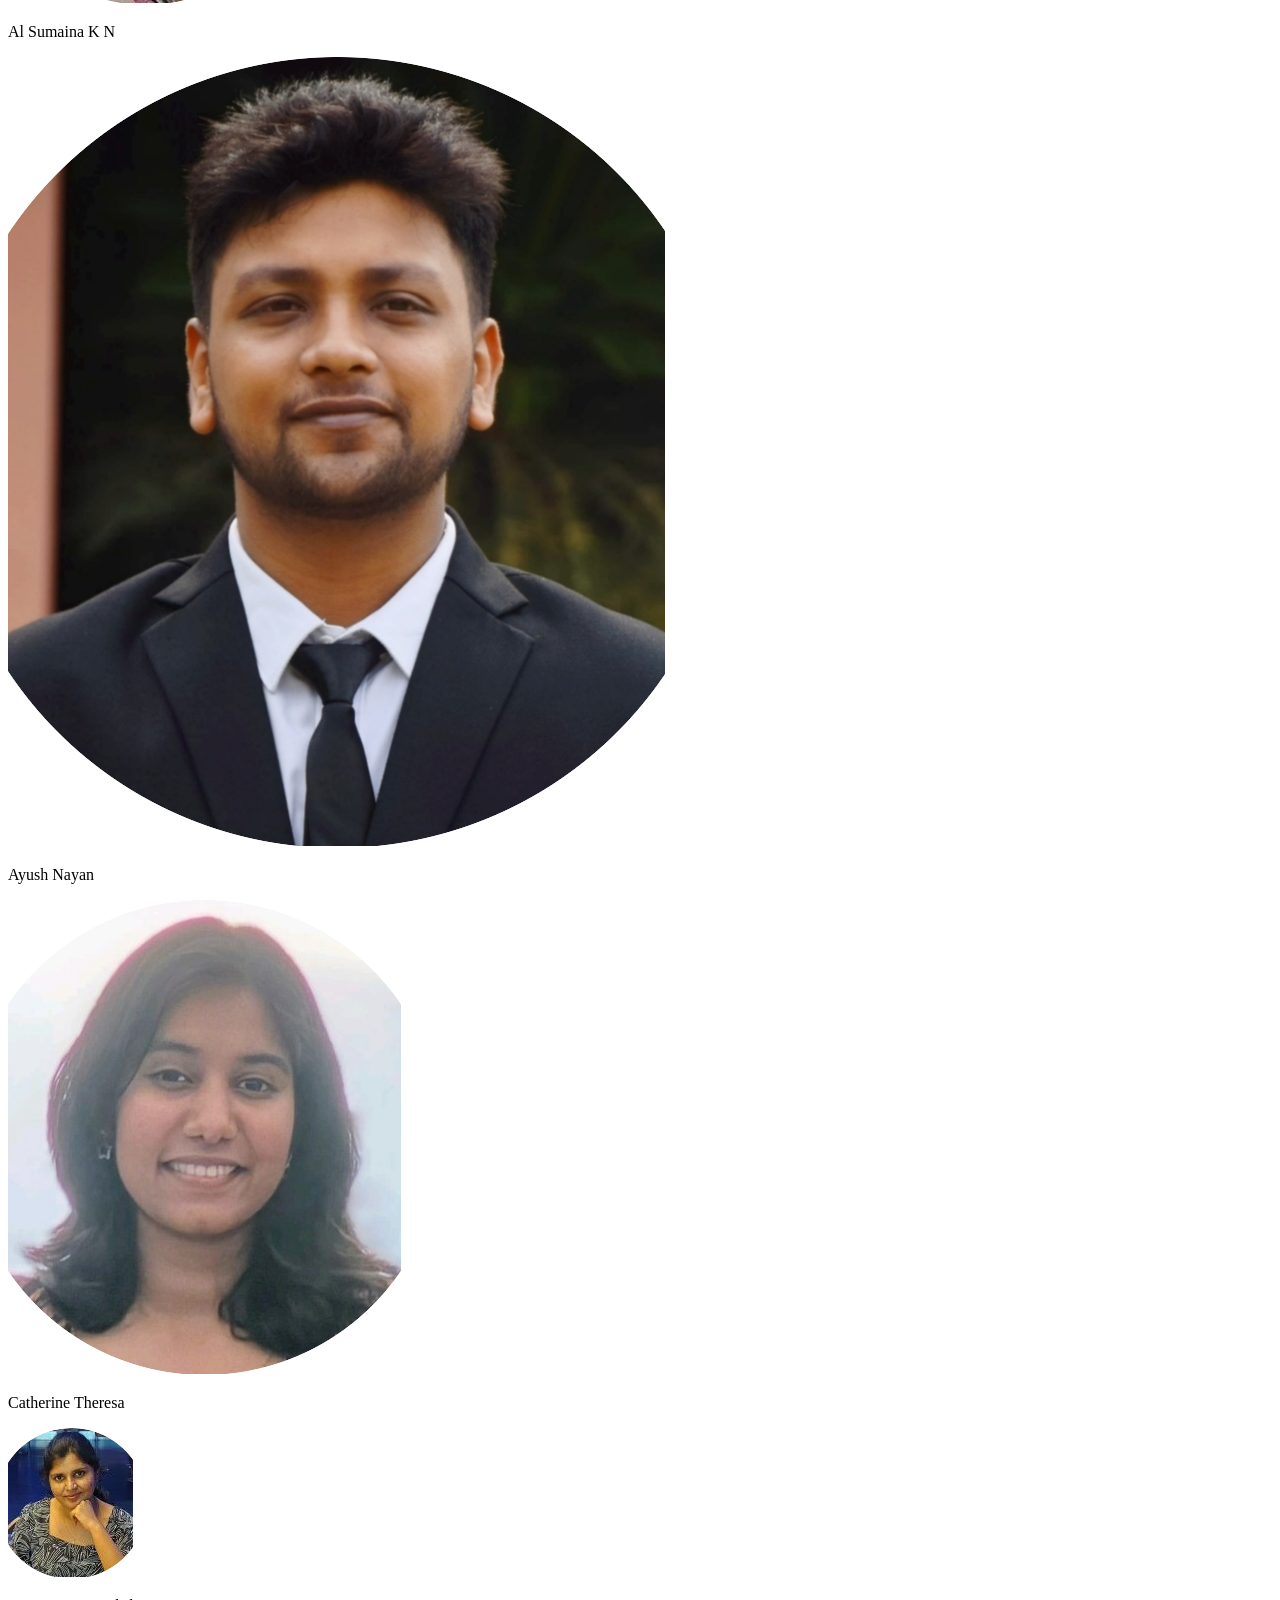
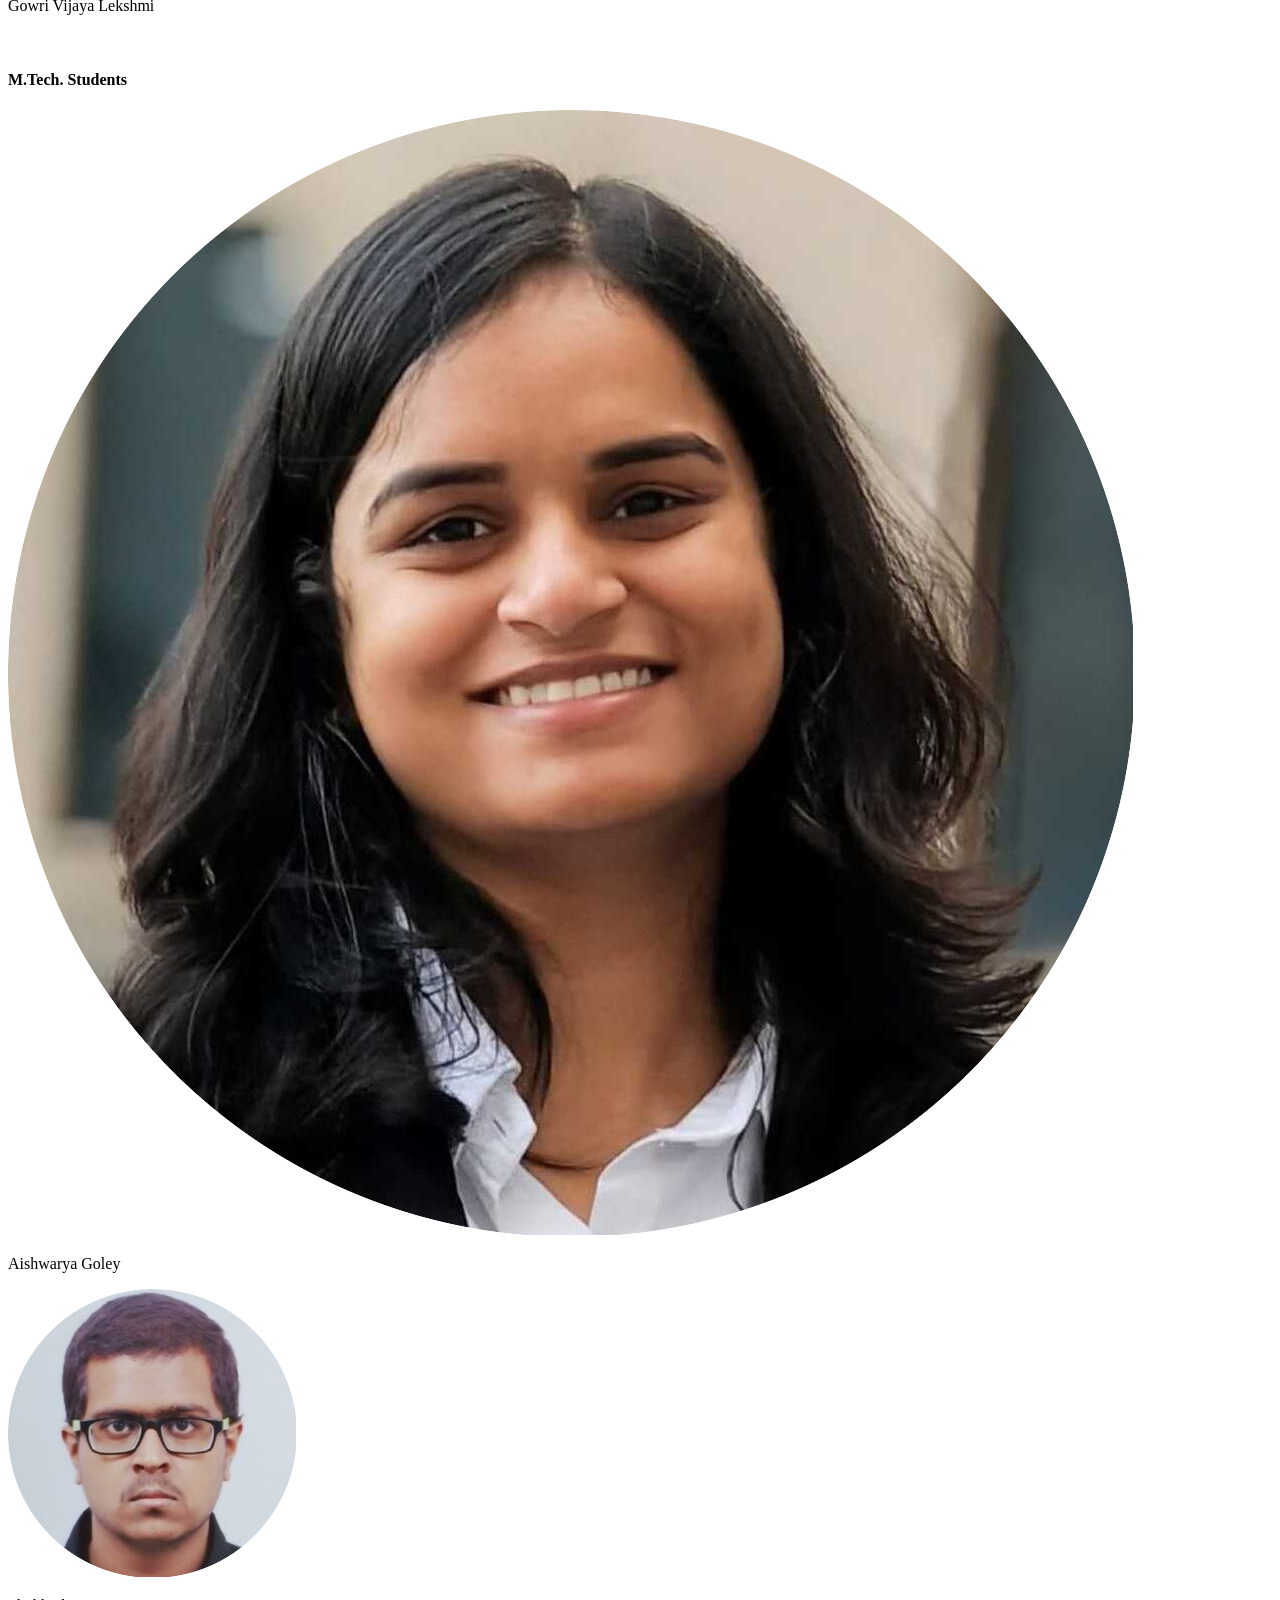
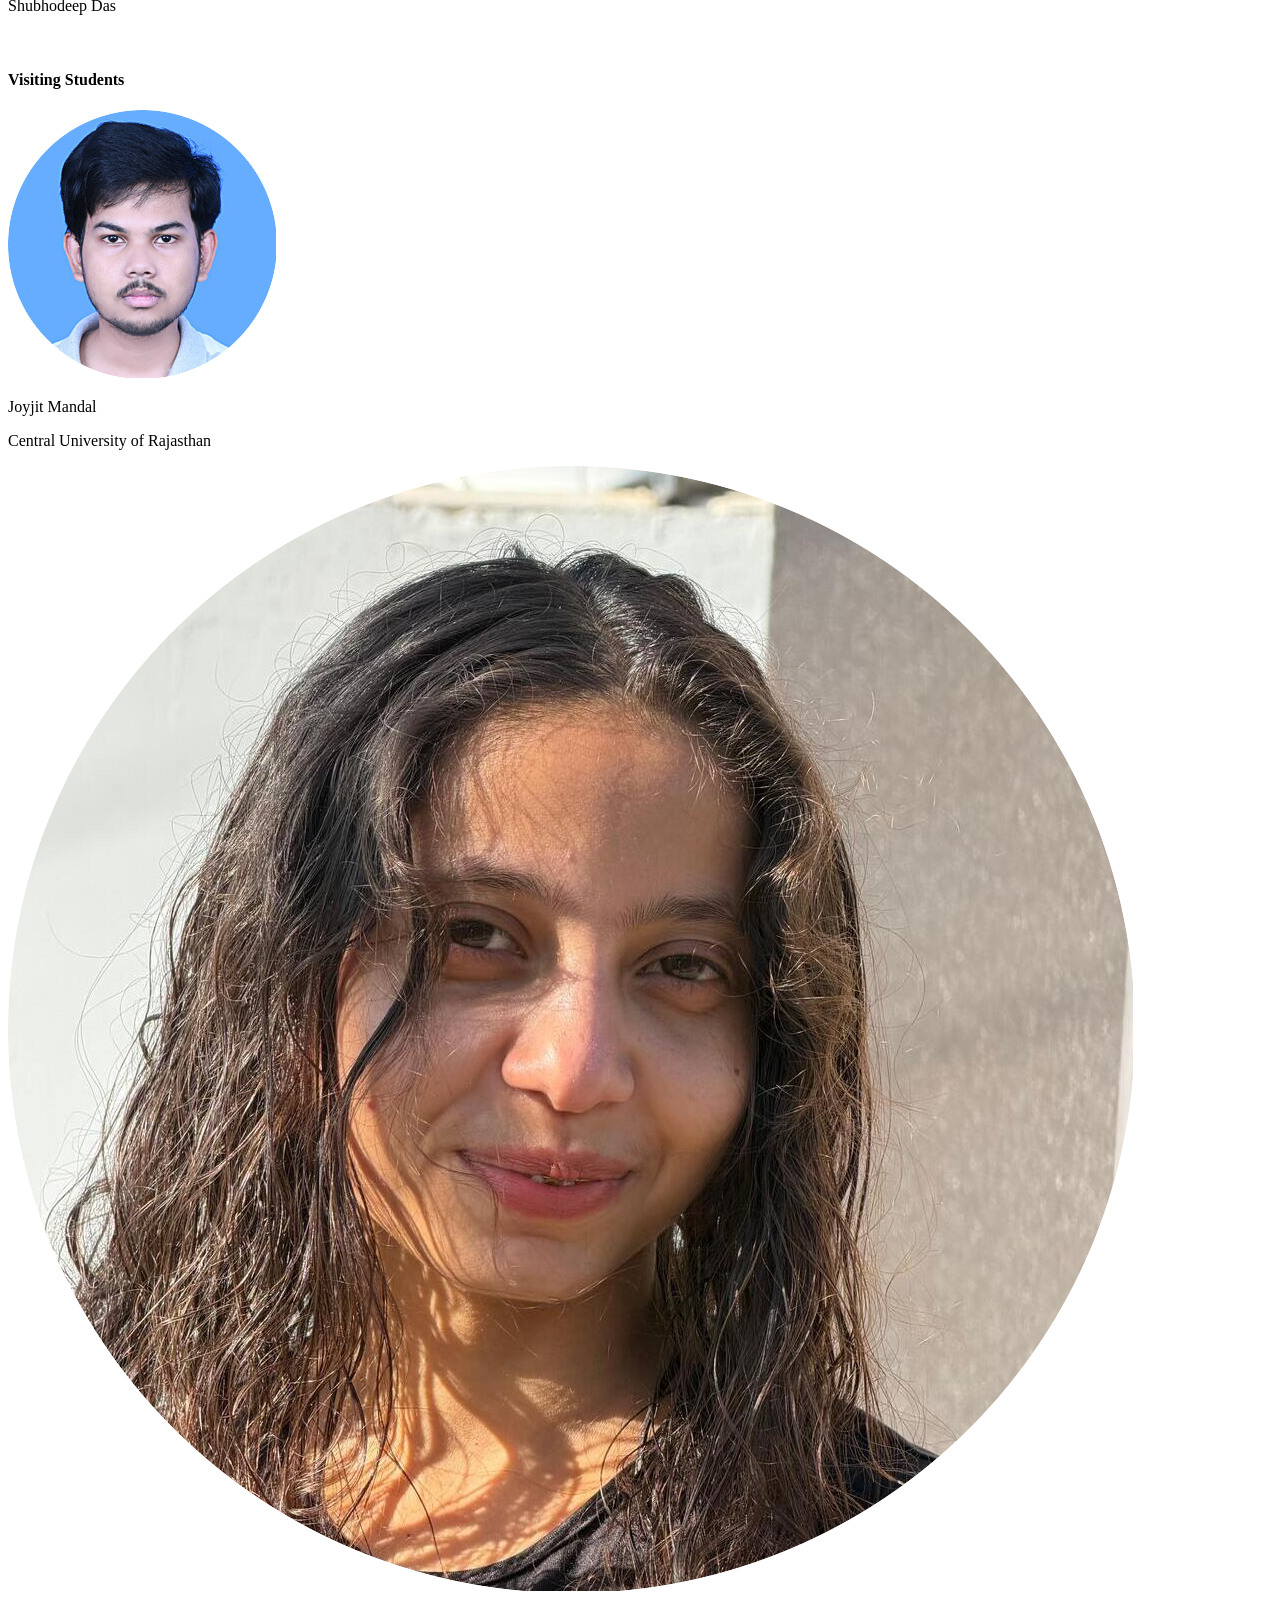
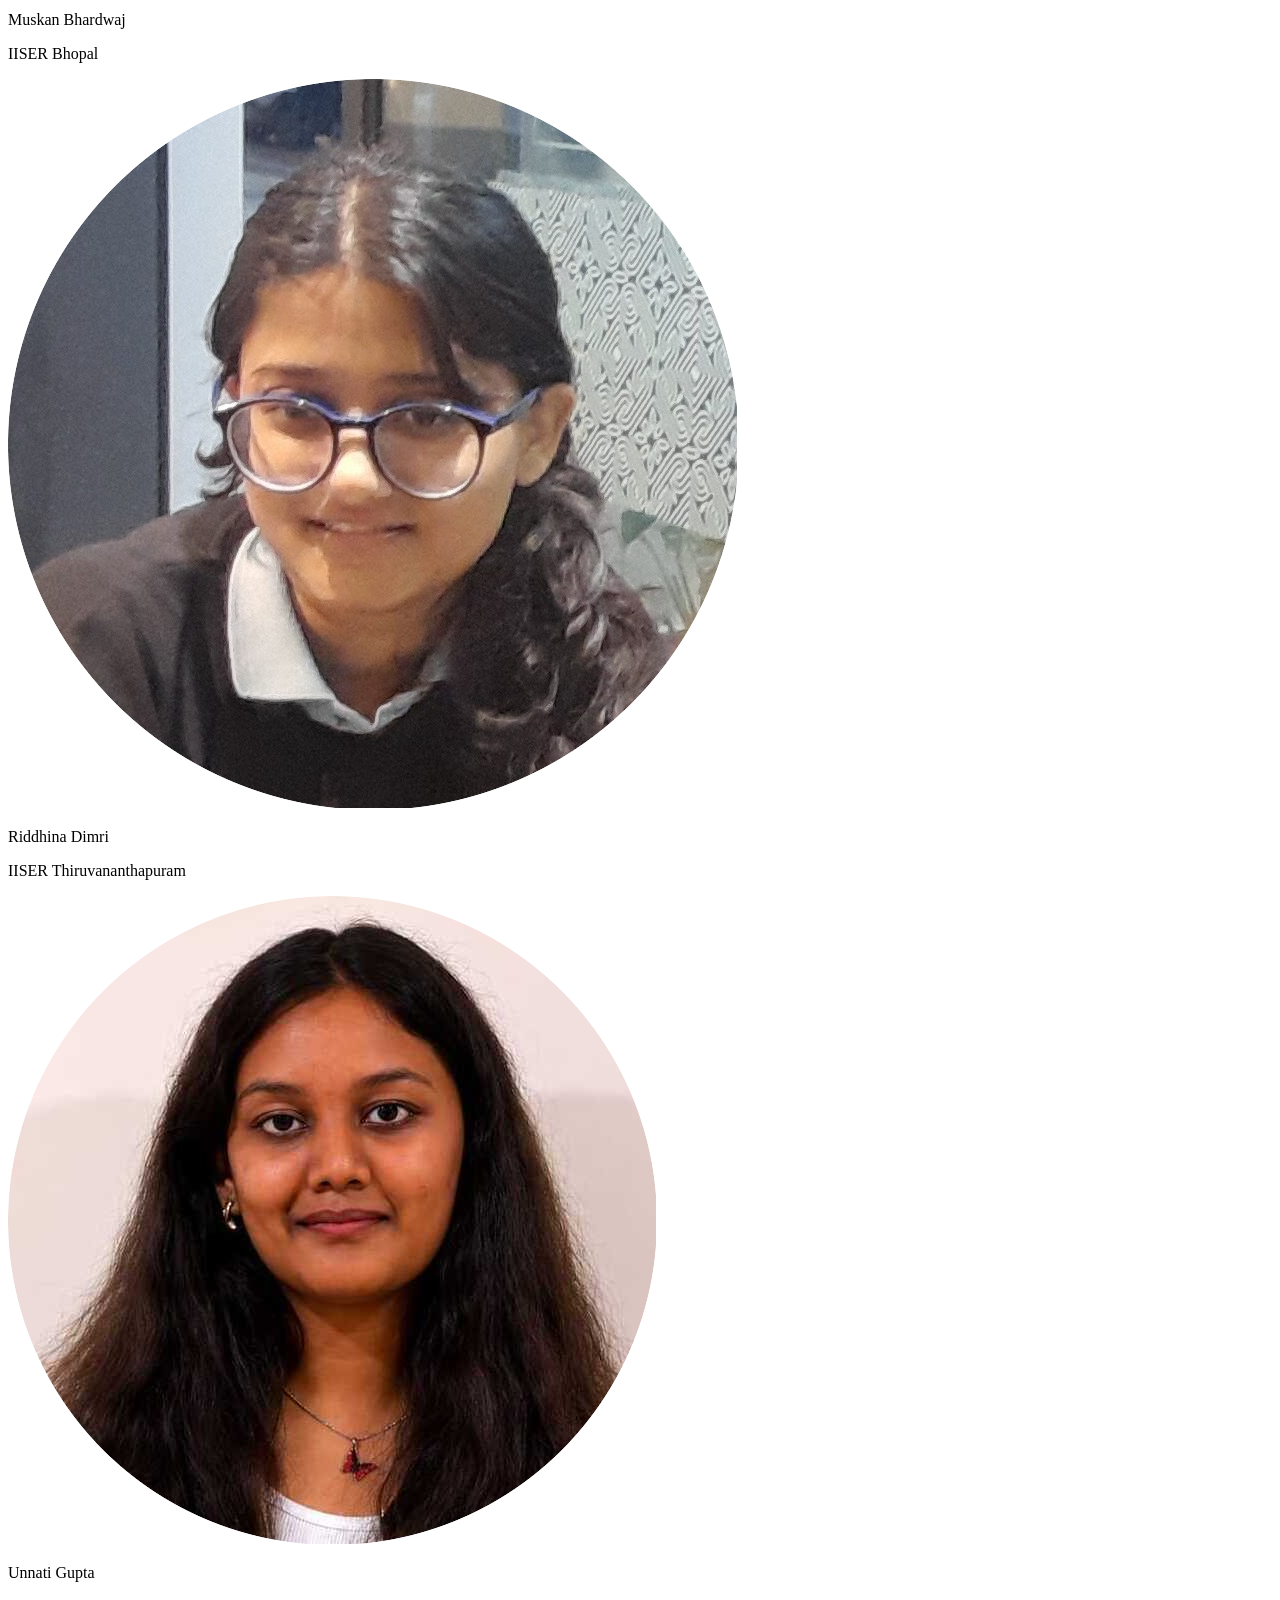
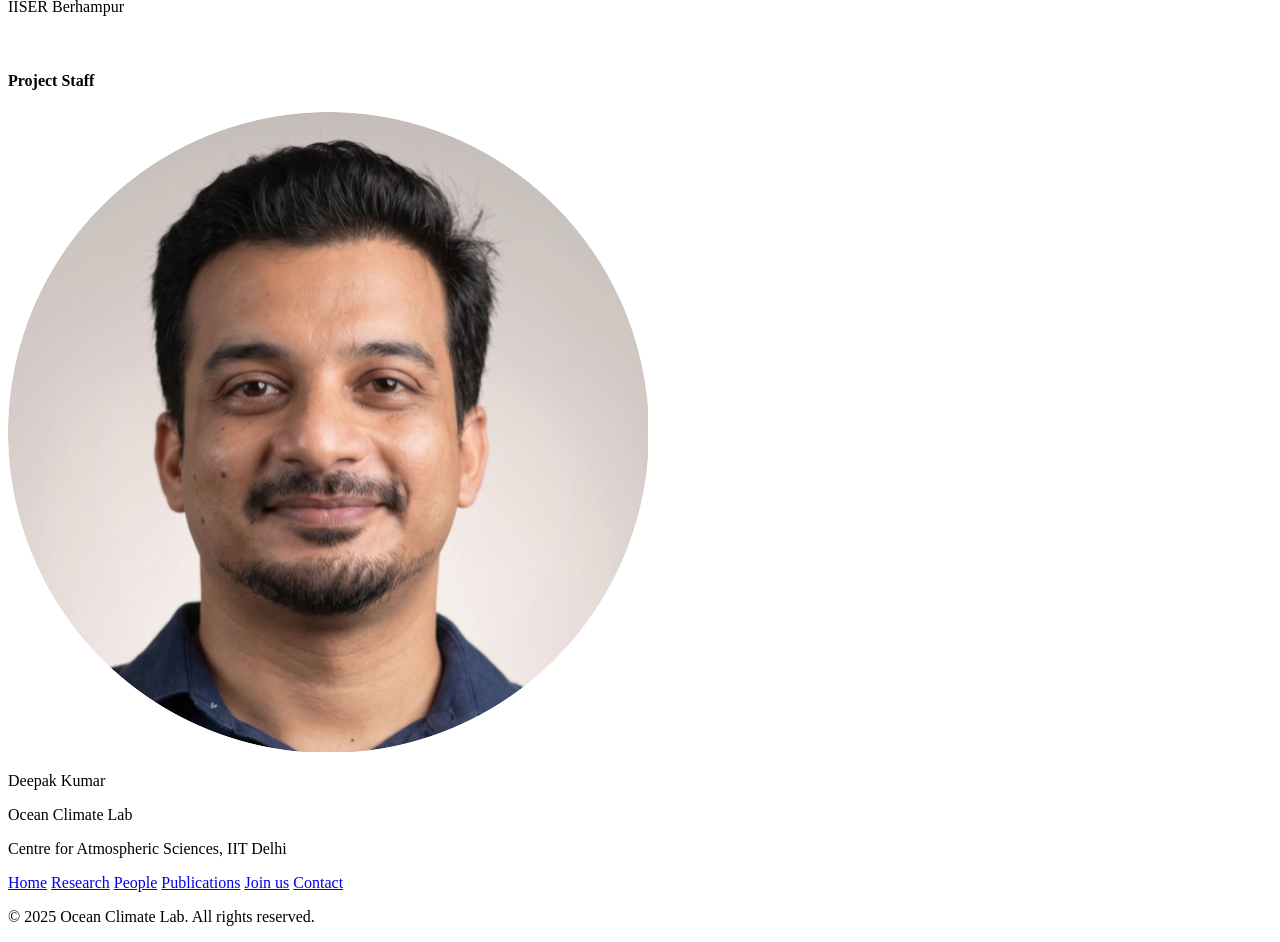
==== commit 2ac23a8b: "Update people.html" ====
--- a/people.html
+++ b/people.html
@@ -155,14 +155,17 @@
             <article class="member">
               <div class="member__photo"><img src="images/Muskan-Bhardwaj.png" alt="Muskan"></div>
               <p class="member__name">Muskan Bhardwaj</p>
+              <p class="member__aff">IISER Bhopal</p>
             </article>
             <article class="member">
               <div class="member__photo"><img src="images/Riddhina-Dimri.png" alt="Riddhina Dimri"></div>
               <p class="member__name">Riddhina Dimri</p>
+              <p class="member__aff">IISER Thiruvananthapuram</p>
             </article>
             <article class="member">
               <div class="member__photo"><img src="images/Unnati-Gupta.png" alt="Unnati Gupta"></div>
               <p class="member__name">Unnati Gupta</p>
+              <p class="member__aff">IISER Berhampur</p>
             </article>
           </div>
         </div>
